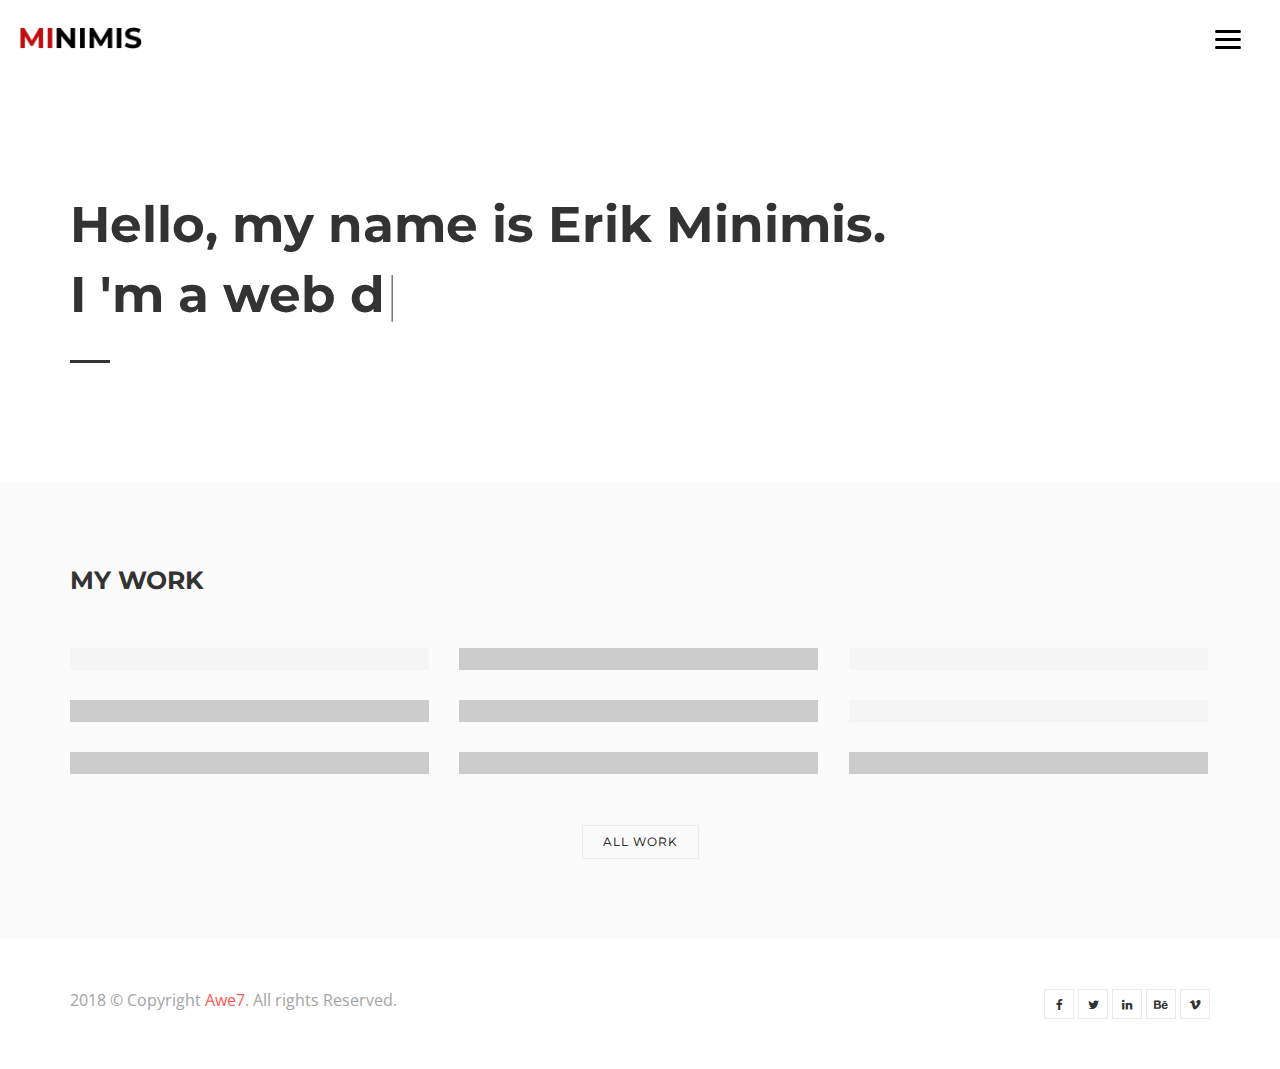
==== index.html @ 895a36d6 "initial commit" ====
<!DOCTYPE html>
<html>
	<head>
		<title>Home</title>
		<meta charset="utf-8">
		<meta name="viewport" content="width=device-width, initial-scale=1.0, maximum-scale=1.0, user-scalable=no">
		<meta name="format-detection" content="telephone=no">
		<meta name="apple-mobile-web-app-capable" content="yes">
		<!-- Fonts-->
		<link rel="stylesheet" type="text/css" href="assets/fonts/fontawesome/font-awesome.min.css">
		<link rel="stylesheet" type="text/css" href="assets/fonts/pe-icon/pe-icon.css">
		<!-- Vendors-->
		<link rel="stylesheet" type="text/css" href="assets/vendors/bootstrap/grid.css">
		<link rel="stylesheet" type="text/css" href="assets/vendors/magnific-popup/magnific-popup.min.css">
		<link rel="stylesheet" type="text/css" href="assets/vendors/swiper/swiper.css">
		<!-- App & fonts-->
		<link rel="stylesheet" type="text/css" href="https://fonts.googleapis.com/css?family=Montserrat:300,400,500,600,700|Open+Sans:400,700">
		<link rel="stylesheet" type="text/css" id="app-stylesheet" href="assets/css/main.css"><!--[if lt IE 9]>
			<script src="https://oss.maxcdn.com/libs/html5shiv/3.7.0/html5shiv.js"></script>
		<![endif]-->
	</head>
	
	<body>
		<div class="page-wrap" id="root">
			
			<!-- header -->
			<header class="header header--fixed">
				<div class="header__inner">
					<div class="header__logo"><a href="index.html"><img src="assets/img/logo.png" alt="" style="width: 122px;"/></a></div>
					<div class="navbar-toggle" id="fs-button">
						<div class="navbar-icon"><span></span></div>
					</div>
				</div>
				
				<!-- fullscreenmenu__module -->
				<div class="fullscreenmenu__module" trigger="#fs-button">
					
					<!-- overlay-menu -->
					<nav class="overlay-menu">
						
						<!--  -->
						<ul class="wil-menu-list">
							<li class="current-menu-item"><a href="index.html">Home</a>
							</li>
							<li><a href="about.html">About</a>
							</li>
							<li><a href="work.html">Work</a>
							</li>
							<li><a href="blog.html">Blog</a>
							</li>
							<li><a href="contact.html">Contact</a>
							</li>
						</ul><!--  -->
						
					</nav><!-- End / overlay-menu -->
					
				</div><!-- End / fullscreenmenu__module -->
				
			</header><!-- End / header -->
			
			<!-- Content-->
			<div class="wil-content">
				
				<!-- Section -->
				<section class="awe-section">
					<div class="container">
						
						<!-- page-title -->
						<div class="page-title">
							<h2 class="page-title__title">Hello, my name is Erik Minimis.<br>I
								
								<!-- typing__module -->
								<div class="typing__module">
									<div class="typed-strings"><span>'m a web designer</span><span> do creative</span><span>'m a frontend developer</span>
									</div><span class="typed"></span>
								</div><!-- End / typing__module -->
								
							</h2>
							<p class="page-title__text"></p>
							<div class="page-title__divider"></div>
						</div><!-- End / page-title -->
						
					</div>
				</section>
				<!-- End / Section -->
				
				
				<!-- Section -->
				<section class="awe-section bg-gray">
					<div class="container">
						<div class="row">
							<div class="col-lg-6 ">
								
								<!-- title -->
								<div class="title">
									<h2 class="title__title">My work</h2>
								</div><!-- End / title -->
								
							</div>
						</div>
						<div class="grid-css grid-css--masonry" data-col-lg="3" data-col-md="2" data-col-sm="2" data-col-xs="1" data-gap="30">
							<div class="grid__inner">
								<div class="grid-sizer"></div>
								<div class="grid-item">
									<div class="grid-item__inner">
										<div class="grid-item__content-wrapper">
											
											<!-- work -->
											<div class="work"><a href="work-detail.html">
													
													<!-- hoverbox ef-slide-bottom -->
													<div class="hoverbox ef-slide-bottom light">
														
														<!-- hb_front -->
														<div class="hb_front"><img src="https://images.pexels.com/photos/807034/pexels-photo-807034.jpeg?w=1260&amp;h=750&amp;auto=compress&amp;cs=tinysrgb" alt=""/>
														</div><!-- End / hb_front -->
														
														
														<!-- hb_back -->
														<div class="hb_back">
															<h2 class="work__title">The Myth of Ugly Design</h2><span class="work__text">View detail</span>
														</div><!-- End / hb_back -->
														
													</div><!-- End / hoverbox ef-slide-bottom -->
													</a>
											</div><!-- End / work -->
											
										</div>
									</div>
								</div>
								<div class="grid-item">
									<div class="grid-item__inner">
										<div class="grid-item__content-wrapper">
											
											<!-- work -->
											<div class="work"><a href="work-detail.html">
													
													<!-- hoverbox ef-move-top -->
													<div class="hoverbox ef-move-top light">
														
														<!-- hb_front -->
														<div class="hb_front"><img src="https://images.pexels.com/photos/609687/pexels-photo-609687.jpeg?w=1260&amp;h=750&amp;auto=compress&amp;cs=tinysrgb" alt=""/>
														</div><!-- End / hb_front -->
														
														
														<!-- hb_back -->
														<div class="hb_back">
															<h2 class="work__title">How to Create and Manage SVG Sprites</h2><span class="work__text">View detail</span>
														</div><!-- End / hb_back -->
														
													</div><!-- End / hoverbox ef-move-top -->
													</a>
											</div><!-- End / work -->
											
										</div>
									</div>
								</div>
								<div class="grid-item">
									<div class="grid-item__inner">
										<div class="grid-item__content-wrapper">
											
											<!-- work -->
											<div class="work"><a href="work-detail.html">
													
													<!-- hoverbox ef-slide-right -->
													<div class="hoverbox ef-slide-right light">
														
														<!-- hb_front -->
														<div class="hb_front"><img src="https://images.pexels.com/photos/754949/pexels-photo-754949.jpeg?w=1260&amp;h=750&amp;auto=compress&amp;cs=tinysrgb" alt=""/>
														</div><!-- End / hb_front -->
														
														
														<!-- hb_back -->
														<div class="hb_back">
															<h2 class="work__title">Using Memes in Your Content</h2><span class="work__text">View detail</span>
														</div><!-- End / hb_back -->
														
													</div><!-- End / hoverbox ef-slide-right -->
													</a>
											</div><!-- End / work -->
											
										</div>
									</div>
								</div>
								<div class="grid-item">
									<div class="grid-item__inner">
										<div class="grid-item__content-wrapper">
											
											<!-- work -->
											<div class="work"><a href="work-detail.html">
													
													<!-- hoverbox ef-zoom-in -->
													<div class="hoverbox ef-zoom-in light">
														
														<!-- hb_front -->
														<div class="hb_front"><img src="https://images.pexels.com/photos/794578/pexels-photo-794578.jpeg?w=1260&amp;h=750&amp;auto=compress&amp;cs=tinysrgb" alt=""/>
														</div><!-- End / hb_front -->
														
														
														<!-- hb_back -->
														<div class="hb_back">
															<h2 class="work__title">Is UX Really That Important?</h2><span class="work__text">View detail</span>
														</div><!-- End / hb_back -->
														
													</div><!-- End / hoverbox ef-zoom-in -->
													</a>
											</div><!-- End / work -->
											
										</div>
									</div>
								</div>
								<div class="grid-item">
									<div class="grid-item__inner">
										<div class="grid-item__content-wrapper">
											
											<!-- work -->
											<div class="work"><a href="work-detail.html">
													
													<!-- hoverbox ef-zoom-in -->
													<div class="hoverbox ef-zoom-in light">
														
														<!-- hb_front -->
														<div class="hb_front"><img src="https://images.pexels.com/photos/580649/pexels-photo-580649.jpeg?w=1260&amp;h=750&amp;auto=compress&amp;cs=tinysrgb" alt=""/>
														</div><!-- End / hb_front -->
														
														
														<!-- hb_back -->
														<div class="hb_back">
															<h2 class="work__title">Best National Locations</h2><span class="work__text">View detail</span>
														</div><!-- End / hb_back -->
														
													</div><!-- End / hoverbox ef-zoom-in -->
													</a>
											</div><!-- End / work -->
											
										</div>
									</div>
								</div>
								<div class="grid-item">
									<div class="grid-item__inner">
										<div class="grid-item__content-wrapper">
											
											<!-- work -->
											<div class="work"><a href="work-detail.html">
													
													<!-- hoverbox ef-slide-right -->
													<div class="hoverbox ef-slide-right light">
														
														<!-- hb_front -->
														<div class="hb_front"><img src="https://images.pexels.com/photos/290386/pexels-photo-290386.jpeg?w=1260&amp;h=750&amp;auto=compress&amp;cs=tinysrgb" alt=""/>
														</div><!-- End / hb_front -->
														
														
														<!-- hb_back -->
														<div class="hb_back">
															<h2 class="work__title">Best National Locations</h2><span class="work__text">View detail</span>
														</div><!-- End / hb_back -->
														
													</div><!-- End / hoverbox ef-slide-right -->
													</a>
											</div><!-- End / work -->
											
										</div>
									</div>
								</div>
								<div class="grid-item">
									<div class="grid-item__inner">
										<div class="grid-item__content-wrapper">
											
											<!-- work -->
											<div class="work"><a href="work-detail.html">
													
													<!-- hoverbox ef-move-right -->
													<div class="hoverbox ef-move-right light">
														
														<!-- hb_front -->
														<div class="hb_front"><img src="https://images.pexels.com/photos/792906/pexels-photo-792906.jpeg?w=1260&amp;h=750&amp;auto=compress&amp;cs=tinysrgb" alt=""/>
														</div><!-- End / hb_front -->
														
														
														<!-- hb_back -->
														<div class="hb_back">
															<h2 class="work__title">Free PSD Files</h2><span class="work__text">View detail</span>
														</div><!-- End / hb_back -->
														
													</div><!-- End / hoverbox ef-move-right -->
													</a>
											</div><!-- End / work -->
											
										</div>
									</div>
								</div>
								<div class="grid-item">
									<div class="grid-item__inner">
										<div class="grid-item__content-wrapper">
											
											<!-- work -->
											<div class="work"><a href="work-detail.html">
													
													<!-- hoverbox ef-move-bottom -->
													<div class="hoverbox ef-move-bottom light">
														
														<!-- hb_front -->
														<div class="hb_front"><img src="https://images.pexels.com/photos/789140/pexels-photo-789140.jpeg?h=350&amp;auto=compress&amp;cs=tinysrgb" alt=""/>
														</div><!-- End / hb_front -->
														
														
														<!-- hb_back -->
														<div class="hb_back">
															<h2 class="work__title">5 Ways to Use 404 Pages</h2><span class="work__text">View detail</span>
														</div><!-- End / hb_back -->
														
													</div><!-- End / hoverbox ef-move-bottom -->
													</a>
											</div><!-- End / work -->
											
										</div>
									</div>
								</div>
								<div class="grid-item">
									<div class="grid-item__inner">
										<div class="grid-item__content-wrapper">
											
											<!-- work -->
											<div class="work"><a href="work-detail.html">
													
													<!-- hoverbox ef-move-bottom -->
													<div class="hoverbox ef-move-bottom light">
														
														<!-- hb_front -->
														<div class="hb_front"><img src="https://images.pexels.com/photos/15382/pexels-photo.jpg?h=350&amp;auto=compress&amp;cs=tinysrgb" alt=""/>
														</div><!-- End / hb_front -->
														
														
														<!-- hb_back -->
														<div class="hb_back">
															<h2 class="work__title">5 Ways to Use 404 Pages</h2><span class="work__text">View detail</span>
														</div><!-- End / hb_back -->
														
													</div><!-- End / hoverbox ef-move-bottom -->
													</a>
											</div><!-- End / work -->
											
										</div>
									</div>
								</div>
							</div>
						</div>
						<div class="awe-text-center mt-50">
							<a class="md-btn md-btn--outline-primary" href="#">all work
							</a>
						</div>
					</div>
				</section>
				<!-- End / Section -->
				
			</div>
			<!-- End / Content-->
			
			<!-- footer -->
			<div class="footer">
				<div class="container">
					<div class="row">
						<div class="col-md-6 col-lg-6 ">
							<p class="footer__coppy">2018 &copy; Copyright <a href="http://awe7.com/">Awe7</a>. All rights Reserved.</p>
						</div>
						<div class="col-md-6 col-lg-6 ">
							<div class="footer__social">
								
								<!-- social-icon -->
								<a class="social-icon" href="#"><i class="social-icon__icon fa fa-facebook"></i>
								</a><!-- End / social-icon -->
								
								
								<!-- social-icon -->
								<a class="social-icon" href="#"><i class="social-icon__icon fa fa-twitter"></i>
								</a><!-- End / social-icon -->
								
								
								<!-- social-icon -->
								<a class="social-icon" href="#"><i class="social-icon__icon fa fa-linkedin"></i>
								</a><!-- End / social-icon -->
								
								
								<!-- social-icon -->
								<a class="social-icon" href="#"><i class="social-icon__icon fa fa-behance"></i>
								</a><!-- End / social-icon -->
								
								
								<!-- social-icon -->
								<a class="social-icon" href="#"><i class="social-icon__icon fa fa-vimeo"></i>
								</a><!-- End / social-icon -->
								
							</div>
						</div>
					</div>
				</div>
			</div><!-- End / footer -->
			
		</div>
		<!-- Vendors-->
		<script type="text/javascript" src="assets/vendors/jquery/jquery.min.js"></script>
		<script type="text/javascript" src="assets/vendors/imagesloaded/imagesloaded.pkgd.js"></script>
		<script type="text/javascript" src="assets/vendors/isotope-layout/isotope.pkgd.js"></script>
		<script type="text/javascript" src="assets/vendors/jquery-one-page/jquery.nav.min.js"></script>
		<script type="text/javascript" src="assets/vendors/jquery.easing/jquery.easing.min.js"></script>
		<script type="text/javascript" src="assets/vendors/jquery.matchHeight/jquery.matchHeight.min.js"></script>
		<script type="text/javascript" src="assets/vendors/magnific-popup/jquery.magnific-popup.min.js"></script>
		<script type="text/javascript" src="assets/vendors/masonry-layout/masonry.pkgd.js"></script>
		<script type="text/javascript" src="assets/vendors/jquery.waypoints/jquery.waypoints.min.js"></script>
		<script type="text/javascript" src="assets/vendors/swiper/swiper.jquery.js"></script>
		<script type="text/javascript" src="assets/vendors/menu/menu.js"></script>
		<script type="text/javascript" src="assets/vendors/typed/typed.min.js"></script>
		<!-- App-->
		<script type="text/javascript" src="assets/js/main.js"></script>
	</body>
</html>
---- assets/fonts/pe-icon/pe-icon.css ----
@font-face {
	font-family: 'Pe-icon-7-stroke';
	src:url('fonts/Pe-icon-7-stroke.eot?d7yf1v');
	src:url('fonts/Pe-icon-7-stroke.eot?#iefixd7yf1v') format('embedded-opentype'),
		url('fonts/Pe-icon-7-stroke.woff?d7yf1v') format('woff'),
		url('fonts/Pe-icon-7-stroke.ttf?d7yf1v') format('truetype'),
		url('fonts/Pe-icon-7-stroke.svg?d7yf1v#Pe-icon-7-stroke') format('svg');
	font-weight: normal;
	font-style: normal;
}

[class^="pe-7s-"], [class*=" pe-7s-"] {
	font-family: 'Pe-icon-7-stroke';
	speak: none;
	font-style: normal;
	font-weight: normal;
	font-variant: normal;
	text-transform: none;
	line-height: 1;

	/* Better Font Rendering =========== */
	-webkit-font-smoothing: antialiased;
	-moz-osx-font-smoothing: grayscale;
}

.pe-7s-album:before {
	content: "\e6aa";
}
.pe-7s-arc:before {
	content: "\e6ab";
}
.pe-7s-back-2:before {
	content: "\e6ac";
}
.pe-7s-bandaid:before {
	content: "\e6ad";
}
.pe-7s-car:before {
	content: "\e6ae";
}
.pe-7s-diamond:before {
	content: "\e6af";
}
.pe-7s-door-lock:before {
	content: "\e6b0";
}
.pe-7s-eyedropper:before {
	content: "\e6b1";
}
.pe-7s-female:before {
	content: "\e6b2";
}
.pe-7s-gym:before {
	content: "\e6b3";
}
.pe-7s-hammer:before {
	content: "\e6b4";
}
.pe-7s-headphones:before {
	content: "\e6b5";
}
.pe-7s-helm:before {
	content: "\e6b6";
}
.pe-7s-hourglass:before {
	content: "\e6b7";
}
.pe-7s-leaf:before {
	content: "\e6b8";
}
.pe-7s-magic-wand:before {
	content: "\e6b9";
}
.pe-7s-male:before {
	content: "\e6ba";
}
.pe-7s-map-2:before {
	content: "\e6bb";
}
.pe-7s-next-2:before {
	content: "\e6bc";
}
.pe-7s-paint-bucket:before {
	content: "\e6bd";
}
.pe-7s-pendrive:before {
	content: "\e6be";
}
.pe-7s-photo:before {
	content: "\e6bf";
}
.pe-7s-piggy:before {
	content: "\e6c0";
}
.pe-7s-plugin:before {
	content: "\e6c1";
}
.pe-7s-refresh-2:before {
	content: "\e6c2";
}
.pe-7s-rocket:before {
	content: "\e6c3";
}
.pe-7s-settings:before {
	content: "\e6c4";
}
.pe-7s-shield:before {
	content: "\e6c5";
}
.pe-7s-smile:before {
	content: "\e6c6";
}
.pe-7s-usb:before {
	content: "\e6c7";
}
.pe-7s-vector:before {
	content: "\e6c8";
}
.pe-7s-wine:before {
	content: "\e6c9";
}
.pe-7s-cloud-upload:before {
	content: "\e68a";
}
.pe-7s-cash:before {
	content: "\e68c";
}
.pe-7s-close:before {
	content: "\e680";
}
.pe-7s-bluetooth:before {
	content: "\e68d";
}
.pe-7s-cloud-download:before {
	content: "\e68b";
}
.pe-7s-way:before {
	content: "\e68e";
}
.pe-7s-close-circle:before {
	content: "\e681";
}
.pe-7s-id:before {
	content: "\e68f";
}
.pe-7s-angle-up:before {
	content: "\e682";
}
.pe-7s-wristwatch:before {
	content: "\e690";
}
.pe-7s-angle-up-circle:before {
	content: "\e683";
}
.pe-7s-world:before {
	content: "\e691";
}
.pe-7s-angle-right:before {
	content: "\e684";
}
.pe-7s-volume:before {
	content: "\e692";
}
.pe-7s-angle-right-circle:before {
	content: "\e685";
}
.pe-7s-users:before {
	content: "\e693";
}
.pe-7s-angle-left:before {
	content: "\e686";
}
.pe-7s-user-female:before {
	content: "\e694";
}
.pe-7s-angle-left-circle:before {
	content: "\e687";
}
.pe-7s-up-arrow:before {
	content: "\e695";
}
.pe-7s-angle-down:before {
	content: "\e688";
}
.pe-7s-switch:before {
	content: "\e696";
}
.pe-7s-angle-down-circle:before {
	content: "\e689";
}
.pe-7s-scissors:before {
	content: "\e697";
}
.pe-7s-wallet:before {
	content: "\e600";
}
.pe-7s-safe:before {
	content: "\e698";
}
.pe-7s-volume2:before {
	content: "\e601";
}
.pe-7s-volume1:before {
	content: "\e602";
}
.pe-7s-voicemail:before {
	content: "\e603";
}
.pe-7s-video:before {
	content: "\e604";
}
.pe-7s-user:before {
	content: "\e605";
}
.pe-7s-upload:before {
	content: "\e606";
}
.pe-7s-unlock:before {
	content: "\e607";
}
.pe-7s-umbrella:before {
	content: "\e608";
}
.pe-7s-trash:before {
	content: "\e609";
}
.pe-7s-tools:before {
	content: "\e60a";
}
.pe-7s-timer:before {
	content: "\e60b";
}
.pe-7s-ticket:before {
	content: "\e60c";
}
.pe-7s-target:before {
	content: "\e60d";
}
.pe-7s-sun:before {
	content: "\e60e";
}
.pe-7s-study:before {
	content: "\e60f";
}
.pe-7s-stopwatch:before {
	content: "\e610";
}
.pe-7s-star:before {
	content: "\e611";
}
.pe-7s-speaker:before {
	content: "\e612";
}
.pe-7s-signal:before {
	content: "\e613";
}
.pe-7s-shuffle:before {
	content: "\e614";
}
.pe-7s-shopbag:before {
	content: "\e615";
}
.pe-7s-share:before {
	content: "\e616";
}
.pe-7s-server:before {
	content: "\e617";
}
.pe-7s-search:before {
	content: "\e618";
}
.pe-7s-film:before {
	content: "\e6a5";
}
.pe-7s-science:before {
	content: "\e619";
}
.pe-7s-disk:before {
	content: "\e6a6";
}
.pe-7s-ribbon:before {
	content: "\e61a";
}
.pe-7s-repeat:before {
	content: "\e61b";
}
.pe-7s-refresh:before {
	content: "\e61c";
}
.pe-7s-add-user:before {
	content: "\e6a9";
}
.pe-7s-refresh-cloud:before {
	content: "\e61d";
}
.pe-7s-paperclip:before {
	content: "\e69c";
}
.pe-7s-radio:before {
	content: "\e61e";
}
.pe-7s-note2:before {
	content: "\e69d";
}
.pe-7s-print:before {
	content: "\e61f";
}
.pe-7s-network:before {
	content: "\e69e";
}
.pe-7s-prev:before {
	content: "\e620";
}
.pe-7s-mute:before {
	content: "\e69f";
}
.pe-7s-power:before {
	content: "\e621";
}
.pe-7s-medal:before {
	content: "\e6a0";
}
.pe-7s-portfolio:before {
	content: "\e622";
}
.pe-7s-like2:before {
	content: "\e6a1";
}
.pe-7s-plus:before {
	content: "\e623";
}
.pe-7s-left-arrow:before {
	content: "\e6a2";
}
.pe-7s-play:before {
	content: "\e624";
}
.pe-7s-key:before {
	content: "\e6a3";
}
.pe-7s-plane:before {
	content: "\e625";
}
.pe-7s-joy:before {
	content: "\e6a4";
}
.pe-7s-photo-gallery:before {
	content: "\e626";
}
.pe-7s-pin:before {
	content: "\e69b";
}
.pe-7s-phone:before {
	content: "\e627";
}
.pe-7s-plug:before {
	content: "\e69a";
}
.pe-7s-pen:before {
	content: "\e628";
}
.pe-7s-right-arrow:before {
	content: "\e699";
}
.pe-7s-paper-plane:before {
	content: "\e629";
}
.pe-7s-delete-user:before {
	content: "\e6a7";
}
.pe-7s-paint:before {
	content: "\e62a";
}
.pe-7s-bottom-arrow:before {
	content: "\e6a8";
}
.pe-7s-notebook:before {
	content: "\e62b";
}
.pe-7s-note:before {
	content: "\e62c";
}
.pe-7s-next:before {
	content: "\e62d";
}
.pe-7s-news-paper:before {
	content: "\e62e";
}
.pe-7s-musiclist:before {
	content: "\e62f";
}
.pe-7s-music:before {
	content: "\e630";
}
.pe-7s-mouse:before {
	content: "\e631";
}
.pe-7s-more:before {
	content: "\e632";
}
.pe-7s-moon:before {
	content: "\e633";
}
.pe-7s-monitor:before {
	content: "\e634";
}
.pe-7s-micro:before {
	content: "\e635";
}
.pe-7s-menu:before {
	content: "\e636";
}
.pe-7s-map:before {
	content: "\e637";
}
.pe-7s-map-marker:before {
	content: "\e638";
}
.pe-7s-mail:before {
	content: "\e639";
}
.pe-7s-mail-open:before {
	content: "\e63a";
}
.pe-7s-mail-open-file:before {
	content: "\e63b";
}
.pe-7s-magnet:before {
	content: "\e63c";
}
.pe-7s-loop:before {
	content: "\e63d";
}
.pe-7s-look:before {
	content: "\e63e";
}
.pe-7s-lock:before {
	content: "\e63f";
}
.pe-7s-lintern:before {
	content: "\e640";
}
.pe-7s-link:before {
	content: "\e641";
}
.pe-7s-like:before {
	content: "\e642";
}
.pe-7s-light:before {
	content: "\e643";
}
.pe-7s-less:before {
	content: "\e644";
}
.pe-7s-keypad:before {
	content: "\e645";
}
.pe-7s-junk:before {
	content: "\e646";
}
.pe-7s-info:before {
	content: "\e647";
}
.pe-7s-home:before {
	content: "\e648";
}
.pe-7s-help2:before {
	content: "\e649";
}
.pe-7s-help1:before {
	content: "\e64a";
}
.pe-7s-graph3:before {
	content: "\e64b";
}
.pe-7s-graph2:before {
	content: "\e64c";
}
.pe-7s-graph1:before {
	content: "\e64d";
}
.pe-7s-graph:before {
	content: "\e64e";
}
.pe-7s-global:before {
	content: "\e64f";
}
.pe-7s-gleam:before {
	content: "\e650";
}
.pe-7s-glasses:before {
	content: "\e651";
}
.pe-7s-gift:before {
	content: "\e652";
}
.pe-7s-folder:before {
	content: "\e653";
}
.pe-7s-flag:before {
	content: "\e654";
}
.pe-7s-filter:before {
	content: "\e655";
}
.pe-7s-file:before {
	content: "\e656";
}
.pe-7s-expand1:before {
	content: "\e657";
}
.pe-7s-exapnd2:before {
	content: "\e658";
}
.pe-7s-edit:before {
	content: "\e659";
}
.pe-7s-drop:before {
	content: "\e65a";
}
.pe-7s-drawer:before {
	content: "\e65b";
}
.pe-7s-download:before {
	content: "\e65c";
}
.pe-7s-display2:before {
	content: "\e65d";
}
.pe-7s-display1:before {
	content: "\e65e";
}
.pe-7s-diskette:before {
	content: "\e65f";
}
.pe-7s-date:before {
	content: "\e660";
}
.pe-7s-cup:before {
	content: "\e661";
}
.pe-7s-culture:before {
	content: "\e662";
}
.pe-7s-crop:before {
	content: "\e663";
}
.pe-7s-credit:before {
	content: "\e664";
}
.pe-7s-copy-file:before {
	content: "\e665";
}
.pe-7s-config:before {
	content: "\e666";
}
.pe-7s-compass:before {
	content: "\e667";
}
.pe-7s-comment:before {
	content: "\e668";
}
.pe-7s-coffee:before {
	content: "\e669";
}
.pe-7s-cloud:before {
	content: "\e66a";
}
.pe-7s-clock:before {
	content: "\e66b";
}
.pe-7s-check:before {
	content: "\e66c";
}
.pe-7s-chat:before {
	content: "\e66d";
}
.pe-7s-cart:before {
	content: "\e66e";
}
.pe-7s-camera:before {
	content: "\e66f";
}
.pe-7s-call:before {
	content: "\e670";
}
.pe-7s-calculator:before {
	content: "\e671";
}
.pe-7s-browser:before {
	content: "\e672";
}
.pe-7s-box2:before {
	content: "\e673";
}
.pe-7s-box1:before {
	content: "\e674";
}
.pe-7s-bookmarks:before {
	content: "\e675";
}
.pe-7s-bicycle:before {
	content: "\e676";
}
.pe-7s-bell:before {
	content: "\e677";
}
.pe-7s-battery:before {
	content: "\e678";
}
.pe-7s-ball:before {
	content: "\e679";
}
.pe-7s-back:before {
	content: "\e67a";
}
.pe-7s-attention:before {
	content: "\e67b";
}
.pe-7s-anchor:before {
	content: "\e67c";
}
.pe-7s-albums:before {
	content: "\e67d";
}
.pe-7s-alarm:before {
	content: "\e67e";
}
.pe-7s-airplay:before {
	content: "\e67f";
}
---- assets/vendors/bootstrap/grid.css ----
/*!
 * Bootstrap v3.3.7 (http://getbootstrap.com)
 * Copyright 2011-2016 Twitter, Inc.
 * Licensed under MIT (https://github.com/twbs/bootstrap/blob/master/LICENSE)
 */
html{font-family:sans-serif;-ms-text-size-adjust:100%;-webkit-text-size-adjust:100%}body{margin:0}article,aside,details,figcaption,figure,footer,header,hgroup,main,menu,nav,section,summary{display:block}audio,canvas,progress,video{display:inline-block;vertical-align:baseline}audio:not([controls]){display:none;height:0}[hidden],template{display:none}a{background-color:transparent}a:active,a:hover{outline:0}abbr[title]{border-bottom:1px dotted}b,strong{font-weight:bold}dfn{font-style:italic}h1{font-size:2em;margin:0.67em 0}mark{background:#ff0;color:#000}small{font-size:80%}sub,sup{font-size:75%;line-height:0;position:relative;vertical-align:baseline}sup{top:-0.5em}sub{bottom:-0.25em}img{border:0}svg:not(:root){overflow:hidden}figure{margin:1em 40px}hr{-webkit-box-sizing:content-box;-moz-box-sizing:content-box;box-sizing:content-box;height:0}pre{overflow:auto}code,kbd,pre,samp{font-family:monospace, monospace;font-size:1em}button,input,optgroup,select,textarea{color:inherit;font:inherit;margin:0}button{overflow:visible}button,select{text-transform:none}button,html input[type="button"],input[type="reset"],input[type="submit"]{-webkit-appearance:button;cursor:pointer}button[disabled],html input[disabled]{cursor:default}button::-moz-focus-inner,input::-moz-focus-inner{border:0;padding:0}input{line-height:normal}input[type="checkbox"],input[type="radio"]{-webkit-box-sizing:border-box;-moz-box-sizing:border-box;box-sizing:border-box;padding:0}input[type="number"]::-webkit-inner-spin-button,input[type="number"]::-webkit-outer-spin-button{height:auto}input[type="search"]{-webkit-appearance:textfield;-webkit-box-sizing:content-box;-moz-box-sizing:content-box;box-sizing:content-box}input[type="search"]::-webkit-search-cancel-button,input[type="search"]::-webkit-search-decoration{-webkit-appearance:none}fieldset{border:1px solid #c0c0c0;margin:0 2px;padding:0.35em 0.625em 0.75em}legend{border:0;padding:0}textarea{overflow:auto}optgroup{font-weight:bold}table{border-collapse:collapse;border-spacing:0}td,th{padding:0}*{-webkit-box-sizing:border-box;-moz-box-sizing:border-box;box-sizing:border-box}*:before,*:after{-webkit-box-sizing:border-box;-moz-box-sizing:border-box;box-sizing:border-box}html{font-size:10px;-webkit-tap-highlight-color:rgba(0,0,0,0)}body{font-family:"Helvetica Neue",Helvetica,Arial,sans-serif;font-size:14px;line-height:1.42857143;color:#333;background-color:#fff}input,button,select,textarea{font-family:inherit;font-size:inherit;line-height:inherit}a{color:#337ab7;text-decoration:none}a:hover,a:focus{color:#23527c;text-decoration:underline}a:focus{outline:5px auto -webkit-focus-ring-color;outline-offset:-2px}figure{margin:0}img{vertical-align:middle}.img-responsive{display:block;max-width:100%;height:auto}.img-rounded{border-radius:6px}.img-thumbnail{padding:4px;line-height:1.42857143;background-color:#fff;border:1px solid #ddd;border-radius:4px;-webkit-transition:all .2s ease-in-out;-o-transition:all .2s ease-in-out;transition:all .2s ease-in-out;display:inline-block;max-width:100%;height:auto}.img-circle{border-radius:50%}hr{margin-top:20px;margin-bottom:20px;border:0;border-top:1px solid #eee}.sr-only{position:absolute;width:1px;height:1px;margin:-1px;padding:0;overflow:hidden;clip:rect(0, 0, 0, 0);border:0}.sr-only-focusable:active,.sr-only-focusable:focus{position:static;width:auto;height:auto;margin:0;overflow:visible;clip:auto}[role="button"]{cursor:pointer}.container{margin-right:auto;margin-left:auto;padding-left:15px;padding-right:15px}@media (min-width:768px){.container{width:750px}}@media (min-width:992px){.container{width:970px}}@media (min-width:1200px){.container{width:1170px}}.container-fluid{margin-right:auto;margin-left:auto;padding-left:15px;padding-right:15px}.row{margin-left:-15px;margin-right:-15px}.col-xs-1, .col-sm-1, .col-md-1, .col-lg-1, .col-xs-2, .col-sm-2, .col-md-2, .col-lg-2, .col-xs-3, .col-sm-3, .col-md-3, .col-lg-3, .col-xs-4, .col-sm-4, .col-md-4, .col-lg-4, .col-xs-5, .col-sm-5, .col-md-5, .col-lg-5, .col-xs-6, .col-sm-6, .col-md-6, .col-lg-6, .col-xs-7, .col-sm-7, .col-md-7, .col-lg-7, .col-xs-8, .col-sm-8, .col-md-8, .col-lg-8, .col-xs-9, .col-sm-9, .col-md-9, .col-lg-9, .col-xs-10, .col-sm-10, .col-md-10, .col-lg-10, .col-xs-11, .col-sm-11, .col-md-11, .col-lg-11, .col-xs-12, .col-sm-12, .col-md-12, .col-lg-12{position:relative;min-height:1px;padding-left:15px;padding-right:15px}.col-xs-1, .col-xs-2, .col-xs-3, .col-xs-4, .col-xs-5, .col-xs-6, .col-xs-7, .col-xs-8, .col-xs-9, .col-xs-10, .col-xs-11, .col-xs-12{float:left}.col-xs-12{width:100%}.col-xs-11{width:91.66666667%}.col-xs-10{width:83.33333333%}.col-xs-9{width:75%}.col-xs-8{width:66.66666667%}.col-xs-7{width:58.33333333%}.col-xs-6{width:50%}.col-xs-5{width:41.66666667%}.col-xs-4{width:33.33333333%}.col-xs-3{width:25%}.col-xs-2{width:16.66666667%}.col-xs-1{width:8.33333333%}.col-xs-pull-12{right:100%}.col-xs-pull-11{right:91.66666667%}.col-xs-pull-10{right:83.33333333%}.col-xs-pull-9{right:75%}.col-xs-pull-8{right:66.66666667%}.col-xs-pull-7{right:58.33333333%}.col-xs-pull-6{right:50%}.col-xs-pull-5{right:41.66666667%}.col-xs-pull-4{right:33.33333333%}.col-xs-pull-3{right:25%}.col-xs-pull-2{right:16.66666667%}.col-xs-pull-1{right:8.33333333%}.col-xs-pull-0{right:auto}.col-xs-push-12{left:100%}.col-xs-push-11{left:91.66666667%}.col-xs-push-10{left:83.33333333%}.col-xs-push-9{left:75%}.col-xs-push-8{left:66.66666667%}.col-xs-push-7{left:58.33333333%}.col-xs-push-6{left:50%}.col-xs-push-5{left:41.66666667%}.col-xs-push-4{left:33.33333333%}.col-xs-push-3{left:25%}.col-xs-push-2{left:16.66666667%}.col-xs-push-1{left:8.33333333%}.col-xs-push-0{left:auto}.col-xs-offset-12{margin-left:100%}.col-xs-offset-11{margin-left:91.66666667%}.col-xs-offset-10{margin-left:83.33333333%}.col-xs-offset-9{margin-left:75%}.col-xs-offset-8{margin-left:66.66666667%}.col-xs-offset-7{margin-left:58.33333333%}.col-xs-offset-6{margin-left:50%}.col-xs-offset-5{margin-left:41.66666667%}.col-xs-offset-4{margin-left:33.33333333%}.col-xs-offset-3{margin-left:25%}.col-xs-offset-2{margin-left:16.66666667%}.col-xs-offset-1{margin-left:8.33333333%}.col-xs-offset-0{margin-left:0}@media (min-width:768px){.col-sm-1, .col-sm-2, .col-sm-3, .col-sm-4, .col-sm-5, .col-sm-6, .col-sm-7, .col-sm-8, .col-sm-9, .col-sm-10, .col-sm-11, .col-sm-12{float:left}.col-sm-12{width:100%}.col-sm-11{width:91.66666667%}.col-sm-10{width:83.33333333%}.col-sm-9{width:75%}.col-sm-8{width:66.66666667%}.col-sm-7{width:58.33333333%}.col-sm-6{width:50%}.col-sm-5{width:41.66666667%}.col-sm-4{width:33.33333333%}.col-sm-3{width:25%}.col-sm-2{width:16.66666667%}.col-sm-1{width:8.33333333%}.col-sm-pull-12{right:100%}.col-sm-pull-11{right:91.66666667%}.col-sm-pull-10{right:83.33333333%}.col-sm-pull-9{right:75%}.col-sm-pull-8{right:66.66666667%}.col-sm-pull-7{right:58.33333333%}.col-sm-pull-6{right:50%}.col-sm-pull-5{right:41.66666667%}.col-sm-pull-4{right:33.33333333%}.col-sm-pull-3{right:25%}.col-sm-pull-2{right:16.66666667%}.col-sm-pull-1{right:8.33333333%}.col-sm-pull-0{right:auto}.col-sm-push-12{left:100%}.col-sm-push-11{left:91.66666667%}.col-sm-push-10{left:83.33333333%}.col-sm-push-9{left:75%}.col-sm-push-8{left:66.66666667%}.col-sm-push-7{left:58.33333333%}.col-sm-push-6{left:50%}.col-sm-push-5{left:41.66666667%}.col-sm-push-4{left:33.33333333%}.col-sm-push-3{left:25%}.col-sm-push-2{left:16.66666667%}.col-sm-push-1{left:8.33333333%}.col-sm-push-0{left:auto}.col-sm-offset-12{margin-left:100%}.col-sm-offset-11{margin-left:91.66666667%}.col-sm-offset-10{margin-left:83.33333333%}.col-sm-offset-9{margin-left:75%}.col-sm-offset-8{margin-left:66.66666667%}.col-sm-offset-7{margin-left:58.33333333%}.col-sm-offset-6{margin-left:50%}.col-sm-offset-5{margin-left:41.66666667%}.col-sm-offset-4{margin-left:33.33333333%}.col-sm-offset-3{margin-left:25%}.col-sm-offset-2{margin-left:16.66666667%}.col-sm-offset-1{margin-left:8.33333333%}.col-sm-offset-0{margin-left:0}}@media (min-width:992px){.col-md-1, .col-md-2, .col-md-3, .col-md-4, .col-md-5, .col-md-6, .col-md-7, .col-md-8, .col-md-9, .col-md-10, .col-md-11, .col-md-12{float:left}.col-md-12{width:100%}.col-md-11{width:91.66666667%}.col-md-10{width:83.33333333%}.col-md-9{width:75%}.col-md-8{width:66.66666667%}.col-md-7{width:58.33333333%}.col-md-6{width:50%}.col-md-5{width:41.66666667%}.col-md-4{width:33.33333333%}.col-md-3{width:25%}.col-md-2{width:16.66666667%}.col-md-1{width:8.33333333%}.col-md-pull-12{right:100%}.col-md-pull-11{right:91.66666667%}.col-md-pull-10{right:83.33333333%}.col-md-pull-9{right:75%}.col-md-pull-8{right:66.66666667%}.col-md-pull-7{right:58.33333333%}.col-md-pull-6{right:50%}.col-md-pull-5{right:41.66666667%}.col-md-pull-4{right:33.33333333%}.col-md-pull-3{right:25%}.col-md-pull-2{right:16.66666667%}.col-md-pull-1{right:8.33333333%}.col-md-pull-0{right:auto}.col-md-push-12{left:100%}.col-md-push-11{left:91.66666667%}.col-md-push-10{left:83.33333333%}.col-md-push-9{left:75%}.col-md-push-8{left:66.66666667%}.col-md-push-7{left:58.33333333%}.col-md-push-6{left:50%}.col-md-push-5{left:41.66666667%}.col-md-push-4{left:33.33333333%}.col-md-push-3{left:25%}.col-md-push-2{left:16.66666667%}.col-md-push-1{left:8.33333333%}.col-md-push-0{left:auto}.col-md-offset-12{margin-left:100%}.col-md-offset-11{margin-left:91.66666667%}.col-md-offset-10{margin-left:83.33333333%}.col-md-offset-9{margin-left:75%}.col-md-offset-8{margin-left:66.66666667%}.col-md-offset-7{margin-left:58.33333333%}.col-md-offset-6{margin-left:50%}.col-md-offset-5{margin-left:41.66666667%}.col-md-offset-4{margin-left:33.33333333%}.col-md-offset-3{margin-left:25%}.col-md-offset-2{margin-left:16.66666667%}.col-md-offset-1{margin-left:8.33333333%}.col-md-offset-0{margin-left:0}}@media (min-width:1200px){.col-lg-1, .col-lg-2, .col-lg-3, .col-lg-4, .col-lg-5, .col-lg-6, .col-lg-7, .col-lg-8, .col-lg-9, .col-lg-10, .col-lg-11, .col-lg-12{float:left}.col-lg-12{width:100%}.col-lg-11{width:91.66666667%}.col-lg-10{width:83.33333333%}.col-lg-9{width:75%}.col-lg-8{width:66.66666667%}.col-lg-7{width:58.33333333%}.col-lg-6{width:50%}.col-lg-5{width:41.66666667%}.col-lg-4{width:33.33333333%}.col-lg-3{width:25%}.col-lg-2{width:16.66666667%}.col-lg-1{width:8.33333333%}.col-lg-pull-12{right:100%}.col-lg-pull-11{right:91.66666667%}.col-lg-pull-10{right:83.33333333%}.col-lg-pull-9{right:75%}.col-lg-pull-8{right:66.66666667%}.col-lg-pull-7{right:58.33333333%}.col-lg-pull-6{right:50%}.col-lg-pull-5{right:41.66666667%}.col-lg-pull-4{right:33.33333333%}.col-lg-pull-3{right:25%}.col-lg-pull-2{right:16.66666667%}.col-lg-pull-1{right:8.33333333%}.col-lg-pull-0{right:auto}.col-lg-push-12{left:100%}.col-lg-push-11{left:91.66666667%}.col-lg-push-10{left:83.33333333%}.col-lg-push-9{left:75%}.col-lg-push-8{left:66.66666667%}.col-lg-push-7{left:58.33333333%}.col-lg-push-6{left:50%}.col-lg-push-5{left:41.66666667%}.col-lg-push-4{left:33.33333333%}.col-lg-push-3{left:25%}.col-lg-push-2{left:16.66666667%}.col-lg-push-1{left:8.33333333%}.col-lg-push-0{left:auto}.col-lg-offset-12{margin-left:100%}.col-lg-offset-11{margin-left:91.66666667%}.col-lg-offset-10{margin-left:83.33333333%}.col-lg-offset-9{margin-left:75%}.col-lg-offset-8{margin-left:66.66666667%}.col-lg-offset-7{margin-left:58.33333333%}.col-lg-offset-6{margin-left:50%}.col-lg-offset-5{margin-left:41.66666667%}.col-lg-offset-4{margin-left:33.33333333%}.col-lg-offset-3{margin-left:25%}.col-lg-offset-2{margin-left:16.66666667%}.col-lg-offset-1{margin-left:8.33333333%}.col-lg-offset-0{margin-left:0}}.clearfix:before,.clearfix:after,.container:before,.container:after,.container-fluid:before,.container-fluid:after,.row:before,.row:after{content:" ";display:table}.clearfix:after,.container:after,.container-fluid:after,.row:after{clear:both}.center-block{display:block;margin-left:auto;margin-right:auto}.pull-right{float:right !important}.pull-left{float:left !important}.hide{display:none !important}.show{display:block !important}.invisible{visibility:hidden}.text-hide{font:0/0 a;color:transparent;text-shadow:none;background-color:transparent;border:0}.hidden{display:none !important}.affix{position:fixed}
---- assets/css/main.css ----
/*--------------------------------------------------------------------------------

	# Minimis Template 1.0 - Mar 1, 2018
	# ------------------------------------------------------------------------
	# Designed & coded by Awe7
	# Websites:  http://www.awe7.com -  Email: info@awe7.com

----------------------------------------------------------------------------------

	1. base
	2. button
	3. form-item
	4. button
	5. about
	6. contact
	7. form_item
	8. fullscreenmenu
	9. grid-css
	10. hoverbox
	11. page_title
	12. post_detail
	13. post
	14. progress
	15. socialicon
	16. title
	17. typing
	18. work_detail
	19. work
	20. footer
	21. header-01
	22. Layout
	23. Grid Boostrap 
	24. Font size
	25. Margin Padding
	26. Swiper
	27. Swiper

--------------------------------------------------------------------------------*/

/* 1. base
--------------------------------------------------------------------------------*/

a[disabled], input[disabled], button[disabled], textarea[disabled] {
    cursor: not-allowed !important;
    opacity: .5 !important;
}

a:focus, input:focus, button:focus, textarea:focus {
    outline: none;
}

p {
    margin-top: 0;
    margin-bottom: 10px;
}

img {
    max-width: 100%;
    height: auto;
    border: 0;
}

.page-wrap {
    overflow: hidden;
}

.awe-section {
    position: relative;
    background-repeat: no-repeat;
    background-size: cover;
    background-position: center center;
    z-index: 9;
    padding-top: 50px;
    padding-bottom: 50px;
}

@media (min-width: 320px) {
    .awe-section {
        padding-top: calc(6.81818vw + 28.18182px);
        padding-bottom: calc(6.81818vw + 28.18182px);
    }
}

@media (min-width: 1200px) {
    .awe-section {
        padding-top: 110px;
        padding-bottom: 110px;
    }
}

.awe-text-left, .text-left {
    text-align: left !important;
}

.awe-text-center, .text-center {
    text-align: center !important;
}

.awe-text-right, .text-right {
    text-align: right !important;
}

.awe-text-underline {
    text-decoration: underline !important;
}

.awe-round {
    border-radius: 5px !important;
}

.awe-pill {
    border-radius: 50% !important;
}

.awe-tb {
    display: table;
    width: 100%;
    height: 100%;
}

.awe-tb__cell {
    display: table-cell;
    vertical-align: middle;
}

.awe-overlay, [data-gradient-bg] > canvas {
    position: absolute;
    width: 100%;
    height: 100%;
    top: 0;
    left: 0;
    z-index: -1;
}

.awe-overlay {
    background-color: rgba(0, 0, 0, .4);
}

.bg-fixed {
    background-attachment: fixed;
}

.awe-bg-cover {
    background-repeat: no-repeat;
    background-size: cover;
    background-position: center center;
}

.full {
    width: 100%;
    height: 100vh;
}

.embed-responsive {
    position: relative;
    display: block;
    height: 0;
    padding: 0;
    overflow: hidden;
}

.embed-responsive.embed-responsive-4by3 {
    padding-bottom: 75%;
}

.embed-responsive.embed-responsive-16by9 {
    padding-bottom: 56.25%;
}

.embed-responsive .embed-responsive-item, .embed-responsive iframe,
.embed-responsive embed, .embed-responsive object {
    position: absolute;
    top: 0;
    bottom: 0;
    left: 0;
    width: 100%;
    height: 100%;
    border: 0;
}

/* table Responsive */

.table-responsive-01 {
    width: 100%;
    overflow-y: hidden;
    overflow-x: auto;
}

.table-responsive-01 table > thead > tr > th,
.table-responsive-01 table > thead > tr > td,
.table-responsive-01 table > tbody > tr > th,
.table-responsive-01 table > tbody > tr > td,
.table-responsive-01 table > tfoot > tr > th,
.table-responsive-01 table > tfoot > tr > td {
    white-space: nowrap;
}

@media (max-width: 991px) {
    .table-responsive-02 table, .table-responsive-02 thead,
    .table-responsive-02 tbody, .table-responsive-02 th, .table-responsive-02 td,
    .table-responsive-02 tr {
        display: block;
    }

    .table-responsive-02 thead {
        border-top: 1px solid #e8e8e8 !important;
        border-bottom: none !important;
    }

    .table-responsive-02 thead tr {
        position: absolute;
        top: -9999px;
        left: -9999px;
    }

    .table-responsive-02 tr {
        padding: 15px 0;
        border-left: 1px solid #e8e8e8;
        border-right: 1px solid #e8e8e8;
    }

    .table-responsive-02 td {
        position: relative;
        padding: 15px 10px 15px 30% !important;
    }

    .table-responsive-02 td:before {
        content: attr(data-th);
        position: absolute;
        top: 15px;
        left: 20px;
        width: 25%;
        padding-right: 10px;
    }
}

a {
    color: #ff594f;
}

a:hover {
    text-decoration: line-through;
    color: #ff594f;
}

a:focus {
    text-decoration: none;
}

::-moz-selection {
    color: #fff;
    background-color: #333;
}

::selection {
    color: #fff;
    background-color: #333;
}

.awe-section {
    padding-top: 40px;
    padding-bottom: 40px;
}

@media (min-width: 320px) {
    .awe-section {
        padding-top: calc(4.54545vw + 25.45455px);
        padding-bottom: calc(4.54545vw + 25.45455px);
    }
}

@media (min-width: 1200px) {
    .awe-section {
        padding-top: 80px;
        padding-bottom: 80px;
    }
}

hr {
    margin-top: 10px;
    margin-bottom: 10px;
    border-color: #ebebeb;
}

.page-wrap {
    position: relative;
}

/* 2. button
--------------------------------------------------------------------------------*/

.md-btn {
    display: inline-block;
    border: 1px solid #ebebeb;
    box-shadow: none;
    outline: none;
    margin: 0;
    text-align: center;
    font-size: 12px;
    padding: 10px 20px;
    color: #000;
    background-color: #eee;
    transition: all .3s ease;
    text-decoration: none;
    vertical-align: middle;
    overflow: hidden;
    cursor: pointer;
    font-family: "Montserrat", sans-serif;
    line-height: 1;
    letter-spacing: 1px;
    text-transform: uppercase;
}

.md-btn:hover {
    background-color: #ebebeb;
    color: #000;
    text-decoration: line-through;
}

.md-btn[disabled] {
    opacity: .65;
    cursor: not-allowed;
}

.md-btn--primary {
    background-color: #ff594f;
    color: #fff;
}

.md-btn--primary:hover {
    background-color: rgba(255, 89, 79, .8);
    color: #fff;
}

.md-btn--primary:focus {
    background-color: #000;
    color: #fff;
}

.md-btn--success {
    background-color: #5cb85c;
    color: #fff;
}

.md-btn--success:hover {
    background-color: #449d44;
    color: #fff;
}

.md-btn--success:focus {
    background-color: #449d44;
    color: #fff;
}

.md-btn--info {
    background-color: #5bc0de;
    color: #fff;
}

.md-btn--info:hover {
    background-color: #31b0d5;
    color: #fff;
}

.md-btn--info:focus {
    background-color: #31b0d5;
    color: #fff;
}

.md-btn--warning {
    background-color: #f0ad4e;
    color: #fff;
}

.md-btn--warning:hover {
    background-color: #ec971f;
    color: #fff;
}

.md-btn--warning:focus {
    background-color: #ec971f;
    color: #fff;
}

.md-btn--danger {
    background-color: #d9534f;
    color: #fff;
}

.md-btn--danger:hover {
    background-color: #c9302c;
    color: #fff;
}

.md-btn--danger:focus {
    background-color: #c9302c;
    color: #fff;
}

.md-btn--link {
    background-color: transparent;
    color: #fe6565;
}

.md-btn--link:hover {
    background-color: transparent;
    color: #fe6565;
    text-decoration: underline;
}

.md-btn--link:focus {
    background-color: transparent;
    color: #fe6565;
}

.md-btn--dark {
    background-color: #000;
    color: #fff;
}

.md-btn--dark:hover {
    background-color: #fe6565;
    color: #fff;
}

.md-btn--dark:focus {
    background-color: #fe6565;
    color: #fff;
}

.md-btn--xs {
    padding: 6px 15px;
    font-size: 12px;
}

.md-btn--sm {
    padding: 8px 15px;
    min-width: 100px;
    font-size: 12px;
}

.md-btn--md {
    padding: 10px 20px;
    min-width: 140px;
    font-size: 14px;
}

.md-btn--lg {
    padding: 14px 24px;
    min-width: 160px;
    font-size: 16px;
}

.md-btn--square {
    border-radius: 0;
}

.md-btn--round {
    border-radius: 5px;
}

.md-btn--pill {
    border-radius: 40px;
}

.md-btn--block {
    display: block;
    width: 100%;
}

.md-btn--disabled {
    opacity: .65;
    cursor: not-allowed;
}

.md-btn--outline-primary {
    background-color: transparent;
}

.md-btn--outline-primary:hover {
    background-color: #ff594f;
    border-color: #ff594f;
    color: #fff;
}

/* 3. form-item
--------------------------------------------------------------------------------*/

input:not([type="button"]):not([type="submit"]):not([type="radio"]):not([type="checkbox"]):not([type="color"]),
select2, textarea, select, product__number:not([type="text"]) {
    box-shadow: none;
    outline: none;
    margin: 0;
    border-radius: 0;
    padding: 0 15px;
    line-height: 48px;
    border: 1px solid #ebebeb;
    color: #c0c0c0;
    font-size: 14px;
    vertical-align: middle;
    height: 50px;
    width: 100%;
}

input:not([type="button"]):not([type="submit"]):not([type="radio"]):not([type="checkbox"]):not([type="color"])::-webkit-input-placeholder,
select2::-webkit-input-placeholder, textarea::-webkit-input-placeholder,
select::-webkit-input-placeholder,
product__number:not([type="text"])::-webkit-input-placeholder {
    color: #c0c0c0;
    text-transform: capitalize;
}

input:not([type="button"]):not([type="submit"]):not([type="radio"]):not([type="checkbox"]):not([type="color"])::-moz-placeholder,
select2::-moz-placeholder, textarea::-moz-placeholder, select::-moz-placeholder,
product__number:not([type="text"])::-moz-placeholder {
    color: #c0c0c0;
    text-transform: capitalize;
}

input:not([type="button"]):not([type="submit"]):not([type="radio"]):not([type="checkbox"]):not([type="color"]):-moz-placeholder,
select2:-moz-placeholder, textarea:-moz-placeholder, select:-moz-placeholder,
product__number:not([type="text"]):-moz-placeholder {
    color: #c0c0c0;
    text-transform: capitalize;
}

input:not([type="button"]):not([type="submit"]):not([type="radio"]):not([type="checkbox"]):not([type="color"]):-ms-input-placeholder,
select2:-ms-input-placeholder, textarea:-ms-input-placeholder,
select:-ms-input-placeholder,
product__number:not([type="text"]):-ms-input-placeholder {
    color: #c0c0c0;
    text-transform: capitalize;
}

input:not([type="button"]):not([type="submit"]):not([type="radio"]):not([type="checkbox"]):not([type="color"])[disabled],
select2[disabled], textarea[disabled], select[disabled],
product__number:not([type="text"])[disabled] {
    opacity: .65;
    cursor: not-allowed;
}

input:not([type="button"]):not([type="submit"]):not([type="radio"]):not([type="checkbox"]):not([type="color"]),
textarea {
    -webkit-appearance: none;
       -moz-appearance: none;
            appearance: none;
}

input[type="checkbox"], input[type="radio"] {
    width: auto !important;
}

textarea {
    line-height: 1.3;
    padding-top: 10px;
    padding-bottom: 10px;
    min-height: 80px;
    resize: none;
}

/* Typography */

body {
    margin: 0;
    padding: 0;
    line-height: 1.4;
    font-size: 16px;
    font-weight: 400;
    font-family: "Open Sans", sans-serif;
    color: #555;
}

body.awe-skin-dark {
    background-color: #333;
}

.awe-skin-dark {
    color: rgba(255, 255, 255, .8);
}

.awe-skin-dark h1, .awe-skin-dark h2, .awe-skin-dark h3, .awe-skin-dark h4,
.awe-skin-dark h5, .awe-skin-dark h6 {
    color: #fff;
}

p {
    margin-bottom: 16px;
}

a {
    transition: all .3s ease;
}

a, input, textarea, select {
    outline: none;
}

h1, h2, h3, h4, h5, h6 {
    font-weight: 700;
    line-height: 1.4;
    color: #333;
    font-family: "Montserrat", sans-serif;
}

h1 a, h2 a, h3 a, h4 a, h5 a, h6 a {
    color: inherit;
    text-decoration: none;
}

h1 a:hover, h2 a:hover, h3 a:hover, h4 a:hover, h5 a:hover, h6 a:hover {
    color: inherit;
    text-decoration: none;
}

h1 {
    font-size: 60px;
}

h2 {
    font-size: 44px;
}

h3 {
    font-size: 34px;
}

h4 {
    font-size: 25px;
}

h5 {
    font-size: 18px;
}

h6 {
    font-size: 14px;
}

h3, h1, h2, h3 {
    margin-top: 30px;
    margin-bottom: 15px;
}

h4, h5, h6 {
    margin-top: 20px;
    margin-bottom: 10px;
}

img {
    max-width: 100%;
}

blockquote {
    position: relative;
    font-family: "Montserrat", sans-serif;
    font-size: 18px;
    border: 0;
    padding: 0;
    margin: 0;
    margin-bottom: 30px;
}

blockquote p {
    font-style: italic;
    margin-bottom: 0;
}

blockquote i {
    font-size: 40px !important;
    margin-bottom: 20px;
}

blockquote cite {
    display: block;
    font-size: 16px;
    font-style: normal;
    font-family: "Open Sans", sans-serif;
    font-weight: 700;
    margin-top: 15px;
}

blockquote small {
    font-weight: 400;
}

@media (min-width: 768px) {
    blockquote {
        font-size: 24px;
    }
}

abbr {
    color: #67dee8;
    border-width: 2px;
}

mark, .mark {
    background-color: #ff594f;
    color: #fff;
}

ul {
    list-style: none;
    margin: 0;
    padding: 0;
}

/* 4. button
--------------------------------------------------------------------------------*/

.btn {
    text-transform: uppercase;
}

.btn-custom {
    position: relative;
    padding-right: 50px;
}

.btn-custom:after {
    content: '\F178';
    font-family: 'fontAwesome';
    position: absolute;
    top: 50%;
    right: 12px;
    transform: translateY(-50%);
}

/* 5. about
--------------------------------------------------------------------------------*/

.about__subtitle {
    color: #333;
    margin-bottom: 30px;
    font-family: "Montserrat", sans-serif;
    font-weight: 500;
}

.about__title {
    font-size: 25px;
    font-weight: bold;
    text-transform: uppercase;
    margin-top: 0;
    margin-bottom: 10px;
}

.about__text {
    font-size: 14px;
    margin-bottom: 40px;
}

.about__text p {
    margin-bottom: 20px;
}

/* 6. contact
--------------------------------------------------------------------------------*/

.contact {
    position: relative;
    padding-left: 55px;
    margin-bottom: 30px;
    z-index: 9;
}

.contact__icon {
    position: absolute;
    top: 5px;
    left: 0;
    width: 40px;
    height: 40px;
    line-height: 40px;
    border-radius: 50%;
    text-align: center;
    border: 1px solid #ff594f;
    color: #ff594f;
    font-size: 20px;
}

.contact__title {
    font-size: 16px;
    font-weight: 600;
    text-transform: uppercase;
    letter-spacing: 1px;
    margin-top: 0;
    margin-bottom: 5px;
}

.contact__text {
    font-size: 14px;
}

/* 7. form_item
--------------------------------------------------------------------------------*/

.form-item {
    margin-bottom: 25px;
    overflow: hidden;
}

.form__label {
    display: block;
    font-family: "Montserrat", sans-serif;
    text-transform: capitalize;
    color: #333;
    margin-bottom: 10px;
}

.form-wrapper {
    margin: 0 -15px;
    overflow: hidden;
}

.form-wrapper .form-item {
    padding: 0 15px;
}

.form-item-btn-center {
    text-align: center;
}

@media (min-width: 769px) {
    .form-item--half {
        width: 50%;
        float: left;
    }

    .form-item-btn-right {
        text-align: right;
    }
}

/* 8. fullscreenmenu
--------------------------------------------------------------------------------*/

.fullscreenmenu__module {
    position: fixed;
    background-color: rgba(0, 0, 0, .8);
    top: 0;
    left: 0;
    right: 0;
    width: 100%;
    height: 100%;
    opacity: 0;
    visibility: hidden;
    overflow: hidden;
    transition: all .2s linear;
}

.open {
    opacity: 1;
    visibility: visible;
    z-index: 99;
    transition: all .2s linear;
}

.open li {
    animation: fadeInUp .35s ease forwards;
    animation-delay: .1s;
}

.open li:nth-of-type(2) {
    animation-delay: .15s;
}

.open li:nth-of-type(3) {
    animation-delay: .25s;
}

.open li:nth-of-type(4) {
    animation-delay: .35s;
}

.open li:nth-of-type(5) {
    animation-delay: .45s;
}

.open li:nth-of-type(6) {
    animation-delay: .55s;
}

.open li:nth-of-type(7) {
    animation-delay: .65s;
}

.open li:nth-of-type(8) {
    animation-delay: .75s;
}

.open li:nth-of-type(9) {
    animation-delay: .85s;
}

.open li:nth-of-type(10) {
    animation-delay: .95s;
}

@keyframes fadeInUp {
    0% {
        opacity: 0;
        transform: translate3d(0, 100%, 0);
    }

    100% {
        opacity: 1;
        transform: none;
    }
}

.overlay-menu {
    position: relative;
    top: 50%;
    text-align: center;
    transform: translateY(-50%);
}

.overlay-menu ul {
    display: inline-block;
    list-style: none;
    height: 100%;
    margin: 0 auto;
    padding: 0;
    position: relative;
}

.overlay-menu ul li {
    display: block;
    position: relative;
    opacity: 0;
}

.overlay-menu ul li a {
    display: block;
    position: relative;
    overflow: hidden;
    font-family: "Montserrat", sans-serif;
    font-size: 30px;
    font-weight: 600;
    color: #fff;
    text-decoration: none;
    text-transform: uppercase;
    padding: 5px 0;
    transition: all .2s linear;
}

@media (min-width: 320px) {
    .overlay-menu ul li a {
        font-size: calc(2.27273vw + 22.72727px);
    }
}

@media (min-width: 1200px) {
    .overlay-menu ul li a {
        font-size: 50px;
    }
}

.overlay-menu ul li.active > a, .overlay-menu ul li a:hover {
    color: #ff594f;
    text-decoration: line-through;
}

.fs-button {
    position: absolute;
    z-index: 300;
    cursor: pointer;
    width: 20px;
    height: 20px;
    transform: rotate(0deg);
    transition: .2s ease-in-out;
    cursor: pointer;
}

.fs-button span {
    background: #fff;
    display: block;
    position: absolute;
    left: 0;
    height: 3px;
    width: 100%;
    opacity: 1;
    transform: rotate(0deg);
    transition: .25s ease-in-out;
}

.fs-button span:nth-child(1) {
    top: 0;
}

.fs-button span:nth-child(2) {
    top: 6px;
}

.fs-button span:nth-child(3) {
    top: 12px;
}

.fs-button.open span:nth-child(2) {
    top: 6px;
    left: 50%;
    width: 0%;
}

.fs-button.open span:nth-child(1) {
    top: 6px;
    transform: rotate(45deg);
}

.fs-button.open span:nth-child(3) {
    top: 6px;
    transform: rotate(-45deg);
}

.grid-css .grid-item .grid-item__inner {
    position: relative;
}

.grid-css.grid-css--grid .grid-item__content-wrapper {
    position: absolute;
}

.grid-css.grid-css--grid .grid-item__content-wrapper {
    margin: 0 !important;
}

.grid-css.grid-css--grid .grid-item__inner {
    padding-top: 100%;
}

.grid-css.grid-css--grid .grid-item.extra-large .grid-item__inner,
.grid-css.grid-css--grid .grid-item.wide .grid-item__inner {
    padding-top: 50%;
}

.grid-css.grid-css--grid .grid-item.high .grid-item__inner {
    padding-top: 200%;
}

.grid-css.grid-css--grid[data-ratio="4by3"] .grid-item__inner {
    padding-top: 75%;
}

.grid-css.grid-css--grid[data-ratio="4by3"] .grid-item.extra-large .grid-item__inner,
.grid-css.grid-css--grid[data-ratio="4by3"] .grid-item.wide .grid-item__inner {
    padding-top: 37.5%;
}

.grid-css.grid-css--grid[data-ratio="4by3"] .grid-item.high .grid-item__inner {
    padding-top: 150%;
}

.grid-css.grid-css--grid[data-ratio="16by9"] .grid-item__inner {
    padding-top: 56.25%;
}

.grid-css.grid-css--grid[data-ratio="16by9"] .grid-item.extra-large .grid-item__inner,
.grid-css.grid-css--grid[data-ratio="16by9"] .grid-item.wide .grid-item__inner {
    padding-top: 28.125%;
}

.grid-css.grid-css--grid[data-ratio="16by9"] .grid-item.high .grid-item__inner {
    padding-top: 112.5%;
}

[data-col-xs="1"].grid-css .grid-item, [data-col-xs="1"].grid-css .grid-sizer {
    width: 100%;
}

[data-col-xs="2"].grid-css .grid-item, [data-col-xs="2"].grid-css .grid-sizer {
    width: 50%;
}

[data-col-xs="2"].grid-css .grid-item.wide,
[data-col-xs="2"].grid-css .grid-item.large {
    width: 100%;
}

[data-col-xs="2"].grid-css .grid-item.extra-large {
    width: 100%;
}

[data-col-xs="3"].grid-css .grid-item, [data-col-xs="3"].grid-css .grid-sizer {
    width: 33.33333%;
}

[data-col-xs="3"].grid-css .grid-item.wide,
[data-col-xs="3"].grid-css .grid-item.large {
    width: 66.66667%;
}

[data-col-xs="3"].grid-css .grid-item.extra-large {
    width: 100%;
}

[data-col-xs="4"].grid-css .grid-item, [data-col-xs="4"].grid-css .grid-sizer {
    width: 25%;
}

[data-col-xs="4"].grid-css .grid-item.wide,
[data-col-xs="4"].grid-css .grid-item.large {
    width: 50%;
}

[data-col-xs="4"].grid-css .grid-item.extra-large {
    width: 100%;
}

[data-col-xs="5"].grid-css .grid-item, [data-col-xs="5"].grid-css .grid-sizer {
    width: 20%;
}

[data-col-xs="5"].grid-css .grid-item.wide,
[data-col-xs="5"].grid-css .grid-item.large {
    width: 40%;
}

[data-col-xs="5"].grid-css .grid-item.extra-large {
    width: 100%;
}

[data-col-xs="6"].grid-css .grid-item, [data-col-xs="6"].grid-css .grid-sizer {
    width: 16.66667%;
}

[data-col-xs="6"].grid-css .grid-item.wide,
[data-col-xs="6"].grid-css .grid-item.large {
    width: 33.33333%;
}

[data-col-xs="6"].grid-css .grid-item.extra-large {
    width: 100%;
}

[data-col-xs="7"].grid-css .grid-item, [data-col-xs="7"].grid-css .grid-sizer {
    width: 14.28571%;
}

[data-col-xs="7"].grid-css .grid-item.wide,
[data-col-xs="7"].grid-css .grid-item.large {
    width: 28.57143%;
}

[data-col-xs="7"].grid-css .grid-item.extra-large {
    width: 100%;
}

[data-col-xs="8"].grid-css .grid-item, [data-col-xs="8"].grid-css .grid-sizer {
    width: 12.5%;
}

[data-col-xs="8"].grid-css .grid-item.wide,
[data-col-xs="8"].grid-css .grid-item.large {
    width: 25%;
}

[data-col-xs="8"].grid-css .grid-item.extra-large {
    width: 100%;
}

[data-col-xs="9"].grid-css .grid-item, [data-col-xs="9"].grid-css .grid-sizer {
    width: 11.11111%;
}

[data-col-xs="9"].grid-css .grid-item.wide,
[data-col-xs="9"].grid-css .grid-item.large {
    width: 22.22222%;
}

[data-col-xs="9"].grid-css .grid-item.extra-large {
    width: 100%;
}

[data-col-xs="10"].grid-css .grid-item, [data-col-xs="10"].grid-css .grid-sizer {
    width: 10%;
}

[data-col-xs="10"].grid-css .grid-item.wide,
[data-col-xs="10"].grid-css .grid-item.large {
    width: 20%;
}

[data-col-xs="10"].grid-css .grid-item.extra-large {
    width: 100%;
}

@media (min-width: 768px) {
    [data-col-sm="1"].grid-css .grid-item,
    [data-col-sm="1"].grid-css .grid-sizer {
        width: 100%;
    }

    [data-col-sm="2"].grid-css .grid-item,
    [data-col-sm="2"].grid-css .grid-sizer {
        width: 50%;
    }

    [data-col-sm="2"].grid-css .grid-item.wide,
    [data-col-sm="2"].grid-css .grid-item.large {
        width: 100%;
    }

    [data-col-sm="2"].grid-css .grid-item.extra-large {
        width: 100%;
    }

    [data-col-sm="3"].grid-css .grid-item,
    [data-col-sm="3"].grid-css .grid-sizer {
        width: 33.33333%;
    }

    [data-col-sm="3"].grid-css .grid-item.wide,
    [data-col-sm="3"].grid-css .grid-item.large {
        width: 66.66667%;
    }

    [data-col-sm="3"].grid-css .grid-item.extra-large {
        width: 100%;
    }

    [data-col-sm="4"].grid-css .grid-item,
    [data-col-sm="4"].grid-css .grid-sizer {
        width: 25%;
    }

    [data-col-sm="4"].grid-css .grid-item.wide,
    [data-col-sm="4"].grid-css .grid-item.large {
        width: 50%;
    }

    [data-col-sm="4"].grid-css .grid-item.extra-large {
        width: 100%;
    }

    [data-col-sm="5"].grid-css .grid-item,
    [data-col-sm="5"].grid-css .grid-sizer {
        width: 20%;
    }

    [data-col-sm="5"].grid-css .grid-item.wide,
    [data-col-sm="5"].grid-css .grid-item.large {
        width: 40%;
    }

    [data-col-sm="5"].grid-css .grid-item.extra-large {
        width: 100%;
    }

    [data-col-sm="6"].grid-css .grid-item,
    [data-col-sm="6"].grid-css .grid-sizer {
        width: 16.66667%;
    }

    [data-col-sm="6"].grid-css .grid-item.wide,
    [data-col-sm="6"].grid-css .grid-item.large {
        width: 33.33333%;
    }

    [data-col-sm="6"].grid-css .grid-item.extra-large {
        width: 100%;
    }

    [data-col-sm="7"].grid-css .grid-item,
    [data-col-sm="7"].grid-css .grid-sizer {
        width: 14.28571%;
    }

    [data-col-sm="7"].grid-css .grid-item.wide,
    [data-col-sm="7"].grid-css .grid-item.large {
        width: 28.57143%;
    }

    [data-col-sm="7"].grid-css .grid-item.extra-large {
        width: 100%;
    }

    [data-col-sm="8"].grid-css .grid-item,
    [data-col-sm="8"].grid-css .grid-sizer {
        width: 12.5%;
    }

    [data-col-sm="8"].grid-css .grid-item.wide,
    [data-col-sm="8"].grid-css .grid-item.large {
        width: 25%;
    }

    [data-col-sm="8"].grid-css .grid-item.extra-large {
        width: 100%;
    }

    [data-col-sm="9"].grid-css .grid-item,
    [data-col-sm="9"].grid-css .grid-sizer {
        width: 11.11111%;
    }

    [data-col-sm="9"].grid-css .grid-item.wide,
    [data-col-sm="9"].grid-css .grid-item.large {
        width: 22.22222%;
    }

    [data-col-sm="9"].grid-css .grid-item.extra-large {
        width: 100%;
    }

    [data-col-sm="10"].grid-css .grid-item,
    [data-col-sm="10"].grid-css .grid-sizer {
        width: 10%;
    }

    [data-col-sm="10"].grid-css .grid-item.wide,
    [data-col-sm="10"].grid-css .grid-item.large {
        width: 20%;
    }

    [data-col-sm="10"].grid-css .grid-item.extra-large {
        width: 100%;
    }
}

@media (min-width: 992px) {
    [data-col-md="1"].grid-css .grid-item,
    [data-col-md="1"].grid-css .grid-sizer {
        width: 100%;
    }

    [data-col-md="2"].grid-css .grid-item,
    [data-col-md="2"].grid-css .grid-sizer {
        width: 50%;
    }

    [data-col-md="2"].grid-css .grid-item.wide,
    [data-col-md="2"].grid-css .grid-item.large {
        width: 100%;
    }

    [data-col-md="2"].grid-css .grid-item.extra-large {
        width: 100%;
    }

    [data-col-md="3"].grid-css .grid-item,
    [data-col-md="3"].grid-css .grid-sizer {
        width: 33.33333%;
    }

    [data-col-md="3"].grid-css .grid-item.wide,
    [data-col-md="3"].grid-css .grid-item.large {
        width: 66.66667%;
    }

    [data-col-md="3"].grid-css .grid-item.extra-large {
        width: 100%;
    }

    [data-col-md="4"].grid-css .grid-item,
    [data-col-md="4"].grid-css .grid-sizer {
        width: 25%;
    }

    [data-col-md="4"].grid-css .grid-item.wide,
    [data-col-md="4"].grid-css .grid-item.large {
        width: 50%;
    }

    [data-col-md="4"].grid-css .grid-item.extra-large {
        width: 100%;
    }

    [data-col-md="5"].grid-css .grid-item,
    [data-col-md="5"].grid-css .grid-sizer {
        width: 20%;
    }

    [data-col-md="5"].grid-css .grid-item.wide,
    [data-col-md="5"].grid-css .grid-item.large {
        width: 40%;
    }

    [data-col-md="5"].grid-css .grid-item.extra-large {
        width: 100%;
    }

    [data-col-md="6"].grid-css .grid-item,
    [data-col-md="6"].grid-css .grid-sizer {
        width: 16.66667%;
    }

    [data-col-md="6"].grid-css .grid-item.wide,
    [data-col-md="6"].grid-css .grid-item.large {
        width: 33.33333%;
    }

    [data-col-md="6"].grid-css .grid-item.extra-large {
        width: 100%;
    }

    [data-col-md="7"].grid-css .grid-item,
    [data-col-md="7"].grid-css .grid-sizer {
        width: 14.28571%;
    }

    [data-col-md="7"].grid-css .grid-item.wide,
    [data-col-md="7"].grid-css .grid-item.large {
        width: 28.57143%;
    }

    [data-col-md="7"].grid-css .grid-item.extra-large {
        width: 100%;
    }

    [data-col-md="8"].grid-css .grid-item,
    [data-col-md="8"].grid-css .grid-sizer {
        width: 12.5%;
    }

    [data-col-md="8"].grid-css .grid-item.wide,
    [data-col-md="8"].grid-css .grid-item.large {
        width: 25%;
    }

    [data-col-md="8"].grid-css .grid-item.extra-large {
        width: 100%;
    }

    [data-col-md="9"].grid-css .grid-item,
    [data-col-md="9"].grid-css .grid-sizer {
        width: 11.11111%;
    }

    [data-col-md="9"].grid-css .grid-item.wide,
    [data-col-md="9"].grid-css .grid-item.large {
        width: 22.22222%;
    }

    [data-col-md="9"].grid-css .grid-item.extra-large {
        width: 100%;
    }

    [data-col-md="10"].grid-css .grid-item,
    [data-col-md="10"].grid-css .grid-sizer {
        width: 10%;
    }

    [data-col-md="10"].grid-css .grid-item.wide,
    [data-col-md="10"].grid-css .grid-item.large {
        width: 20%;
    }

    [data-col-md="10"].grid-css .grid-item.extra-large {
        width: 100%;
    }
}

@media (min-width: 1200px) {
    [data-col-lg="1"].grid-css .grid-item,
    [data-col-lg="1"].grid-css .grid-sizer {
        width: 100%;
    }

    [data-col-lg="2"].grid-css .grid-item,
    [data-col-lg="2"].grid-css .grid-sizer {
        width: 50%;
    }

    [data-col-lg="2"].grid-css .grid-item.wide,
    [data-col-lg="2"].grid-css .grid-item.large {
        width: 100%;
    }

    [data-col-lg="2"].grid-css .grid-item.extra-large {
        width: 100%;
    }

    [data-col-lg="3"].grid-css .grid-item,
    [data-col-lg="3"].grid-css .grid-sizer {
        width: 33.33333%;
    }

    [data-col-lg="3"].grid-css .grid-item.wide,
    [data-col-lg="3"].grid-css .grid-item.large {
        width: 66.66667%;
    }

    [data-col-lg="3"].grid-css .grid-item.extra-large {
        width: 100%;
    }

    [data-col-lg="4"].grid-css .grid-item,
    [data-col-lg="4"].grid-css .grid-sizer {
        width: 25%;
    }

    [data-col-lg="4"].grid-css .grid-item.wide,
    [data-col-lg="4"].grid-css .grid-item.large {
        width: 50%;
    }

    [data-col-lg="4"].grid-css .grid-item.extra-large {
        width: 100%;
    }

    [data-col-lg="5"].grid-css .grid-item,
    [data-col-lg="5"].grid-css .grid-sizer {
        width: 20%;
    }

    [data-col-lg="5"].grid-css .grid-item.wide,
    [data-col-lg="5"].grid-css .grid-item.large {
        width: 40%;
    }

    [data-col-lg="5"].grid-css .grid-item.extra-large {
        width: 100%;
    }

    [data-col-lg="6"].grid-css .grid-item,
    [data-col-lg="6"].grid-css .grid-sizer {
        width: 16.66667%;
    }

    [data-col-lg="6"].grid-css .grid-item.wide,
    [data-col-lg="6"].grid-css .grid-item.large {
        width: 33.33333%;
    }

    [data-col-lg="6"].grid-css .grid-item.extra-large {
        width: 100%;
    }

    [data-col-lg="7"].grid-css .grid-item,
    [data-col-lg="7"].grid-css .grid-sizer {
        width: 14.28571%;
    }

    [data-col-lg="7"].grid-css .grid-item.wide,
    [data-col-lg="7"].grid-css .grid-item.large {
        width: 28.57143%;
    }

    [data-col-lg="7"].grid-css .grid-item.extra-large {
        width: 100%;
    }

    [data-col-lg="8"].grid-css .grid-item,
    [data-col-lg="8"].grid-css .grid-sizer {
        width: 12.5%;
    }

    [data-col-lg="8"].grid-css .grid-item.wide,
    [data-col-lg="8"].grid-css .grid-item.large {
        width: 25%;
    }

    [data-col-lg="8"].grid-css .grid-item.extra-large {
        width: 100%;
    }

    [data-col-lg="9"].grid-css .grid-item,
    [data-col-lg="9"].grid-css .grid-sizer {
        width: 11.11111%;
    }

    [data-col-lg="9"].grid-css .grid-item.wide,
    [data-col-lg="9"].grid-css .grid-item.large {
        width: 22.22222%;
    }

    [data-col-lg="9"].grid-css .grid-item.extra-large {
        width: 100%;
    }

    [data-col-lg="10"].grid-css .grid-item,
    [data-col-lg="10"].grid-css .grid-sizer {
        width: 10%;
    }

    [data-col-lg="10"].grid-css .grid-item.wide,
    [data-col-lg="10"].grid-css .grid-item.large {
        width: 20%;
    }

    [data-col-lg="10"].grid-css .grid-item.extra-large {
        width: 100%;
    }
}

[data-gap="5"].grid-css .grid__inner {
    margin: -3px;
}

[data-gap="5"].grid-css .grid__inner .grid-item .grid-item__content-wrapper {
    margin: 3px;
    top: 3px;
    right: 3px;
    bottom: 3px;
    left: 3px;
}

[data-gap="10"].grid-css .grid__inner {
    margin: -5px;
}

[data-gap="10"].grid-css .grid__inner .grid-item .grid-item__content-wrapper {
    margin: 5px;
    top: 5px;
    right: 5px;
    bottom: 5px;
    left: 5px;
}

[data-gap="15"].grid-css .grid__inner {
    margin: -8px;
}

[data-gap="15"].grid-css .grid__inner .grid-item .grid-item__content-wrapper {
    margin: 8px;
    top: 8px;
    right: 8px;
    bottom: 8px;
    left: 8px;
}

[data-gap="20"].grid-css .grid__inner {
    margin: -10px;
}

[data-gap="20"].grid-css .grid__inner .grid-item .grid-item__content-wrapper {
    margin: 10px;
    top: 10px;
    right: 10px;
    bottom: 10px;
    left: 10px;
}

[data-gap="25"].grid-css .grid__inner {
    margin: -13px;
}

[data-gap="25"].grid-css .grid__inner .grid-item .grid-item__content-wrapper {
    margin: 13px;
    top: 13px;
    right: 13px;
    bottom: 13px;
    left: 13px;
}

[data-gap="30"].grid-css .grid__inner {
    margin: -15px;
}

[data-gap="30"].grid-css .grid__inner .grid-item .grid-item__content-wrapper {
    margin: 15px;
    top: 15px;
    right: 15px;
    bottom: 15px;
    left: 15px;
}

[data-gap="35"].grid-css .grid__inner {
    margin: -18px;
}

[data-gap="35"].grid-css .grid__inner .grid-item .grid-item__content-wrapper {
    margin: 18px;
    top: 18px;
    right: 18px;
    bottom: 18px;
    left: 18px;
}

[data-gap="40"].grid-css .grid__inner {
    margin: -20px;
}

[data-gap="40"].grid-css .grid__inner .grid-item .grid-item__content-wrapper {
    margin: 20px;
    top: 20px;
    right: 20px;
    bottom: 20px;
    left: 20px;
}

[data-gap="45"].grid-css .grid__inner {
    margin: -23px;
}

[data-gap="45"].grid-css .grid__inner .grid-item .grid-item__content-wrapper {
    margin: 23px;
    top: 23px;
    right: 23px;
    bottom: 23px;
    left: 23px;
}

[data-gap="50"].grid-css .grid__inner {
    margin: -25px;
}

[data-gap="50"].grid-css .grid__inner .grid-item .grid-item__content-wrapper {
    margin: 25px;
    top: 25px;
    right: 25px;
    bottom: 25px;
    left: 25px;
}

/* 9. grid-css
--------------------------------------------------------------------------------*/

.grid-css {
    margin: 0;
}

.grid-css .grid-item, .grid-css .grid-sizer {
    width: 100%;
}

.grid-css .grid-item .grid-item__inner .grid-item__content-wrapper {
    background-color: #ccc;
}

.grid-css.grid-css--grid .grid-item__content-wrapper {
    top: 0;
    right: 0;
    bottom: 0;
    left: 0;
}

.filter {
    margin: 0 -10px 30px;
}

.filter li {
    display: inline-block;
}

.filter li.current a {
    color: #000;
}

.filter a {
    display: block;
    position: relative;
    font-size: 14px;
    font-weight: 500;
    text-transform: capitalize;
    color: #555;
    padding: 5px 10px;
}

/* 10. hoverbox
--------------------------------------------------------------------------------*/

.hoverbox {
    position: relative;
    overflow: hidden;
    padding: 0 !important;
    z-index: 9;
}

.hoverbox.light .hb_back {
    background-color: rgba(255, 255, 255, .8);
    color: #333;
}

.hoverbox.light .hb_back h2, .hoverbox.light .hb_back h3,
.hoverbox.light .hb_back h4 {
    color: #333;
}

.hb_front {
    z-index: auto !important;
}

.hb_back {
    position: absolute;
    background-color: rgba(0, 0, 0, .6);
    height: 100%;
    top: 0;
    left: 0;
    right: 0;
    z-index: 9;
    overflow: hidden;
    transition: all .3s cubic-bezier(.5, .72, .24, .94);
}

.hb_back h2, .hb_back h3, .hb_back h4 {
    color: #fff;
}

.hb_back .tb {
    display: table !important;
    width: 100%;
    height: 100%;
}

/* Effect */

.ef-push-bottom .hb_back, .ef-move-top .hb_back {
    transform: translate(0, -100%);
}

.ef-push-top .hb_back, .ef-move-bottom .hb_back {
    transform: translate(0, 100%);
}

.ef-push-left .hb_back, .ef-move-right .hb_back {
    transform: translate(-100%, 0);
}

.ef-push-right .hb_back, .ef-move-left .hb_back {
    transform: translate(100%, 0);
}

.ef-classic .hb_back {
    display: none;
}

.ef-classic:hover .hb_back {
    display: block;
}

.ef-fade .hb_back {
    opacity: 0;
    visibility: hidden;
}

.ef-fade:hover .hb_back {
    opacity: 1;
    visibility: visible;
}

.ef-push-top:hover .hb_back, .ef-push-right:hover .hb_back,
.ef-push-bottom:hover .hb_back, .ef-push-left:hover .hb_back,
.ef-move-top:hover .hb_back, .ef-move-right:hover .hb_back,
.ef-move-bottom:hover .hb_back, .ef-move-left:hover .hb_back {
    transform: translate(0, 0);
}

.ef-push-top .hb_front, .ef-push-right .hb_front, .ef-push-bottom .hb_front,
.ef-push-left .hb_front {
    transition: all .3s cubic-bezier(.5, .72, .24, .94);
}

.ef-push-top:hover .hb_back, .ef-push-right:hover .hb_back,
.ef-push-bottom:hover .hb_back, .ef-push-left:hover .hb_back {
    transform: translate(0, 0);
}

.ef-push-top:hover .hb_front {
    transform: translate(0, -100%);
}

.ef-push-bottom:hover .hb_front {
    transform: translate(0, 100%);
}

.ef-push-left:hover .hb_front {
    transform: translate(100%, 0);
}

.ef-push-right:hover .hb_front {
    transform: translate(-100%, 0);
}

.ef-flip-y, .ef-flip-x {
    overflow: visible;
    -webkit-perspective: 0;
}

.ef-flip-y .ef-caption-outer, .ef-flip-x .ef-caption-outer {
    overflow: visible !important;
}

.ef-flip-y .hb_back, .ef-flip-y .hb_front, .ef-flip-x .hb_back,
.ef-flip-x .hb_front {
    -webkit-backface-visibility: hidden;
            backface-visibility: hidden;
    transition: all .5s cubic-bezier(.5, .72, .24, .94);
}

.ef-flip-y .hb_front {
    transform: perspective(200em) rotateY(0);
}

.ef-flip-y .hb_back {
    transform: perspective(200em) rotateY(180deg);
}

.ef-flip-y:hover .hb_front {
    transform: perspective(200em) rotateY(-180deg);
}

.ef-flip-y:hover .hb_back {
    z-index: 9;
    transform: perspective(200em) rotateY(0);
}

.ef-flip-x .hb_front {
    transform: perspective(200em) rotateX(0);
}

.ef-flip-x .hb_back {
    transform: perspective(200em) rotateX(-180deg);
}

.ef-flip-x:hover .hb_front {
    transform: perspective(200em) rotateX(180deg);
}

.ef-flip-x:hover .hb_back {
    z-index: 9;
    transform: perspective(200em) rotateX(0);
}

.ef-slide-top .hb_front, .ef-slide-right .hb_front, .ef-slide-bottom .hb_front,
.ef-slide-left .hb_front {
    transform: translate(0, 0);
    transition: all .3s cubic-bezier(.5, .72, .24, .94);
}

.ef-slide-top .hb_back, .ef-slide-right .hb_back, .ef-slide-bottom .hb_back,
.ef-slide-left .hb_back {
    z-index: -1;
}

.ef-slide-top .hb_back > *, .ef-slide-right .hb_back > *,
.ef-slide-bottom .hb_back > *, .ef-slide-left .hb_back > * {
    opacity: 0;
    transition: all .3s cubic-bezier(.5, .72, .24, .94);
}

.ef-slide-top:hover .hb_back > *, .ef-slide-right:hover .hb_back > *,
.ef-slide-bottom:hover .hb_back > *, .ef-slide-left:hover .hb_back > * {
    opacity: 1;
    transform: scale(1);
}

.ef-slide-top:hover .hb_front {
    transform: translate(0, -100%);
}

.ef-slide-right:hover .hb_front {
    transform: translate(100%, 0);
}

.ef-slide-bottom:hover .hb_front {
    transform: translate(0, 100%);
}

.ef-slide-left:hover .hb_front {
    transform: translate(-100%, 0);
}

.ef-zoom-in .hb_back {
    opacity: 0;
    transform: scale(0);
    transition: all .3s ease;
}

.ef-zoom-in:hover .hb_back {
    opacity: 1;
    transform: scale(1);
}

.ef-hoverdir .hb_back {
    top: 0;
    left: 100%;
    right: auto;
    width: 100%;
    transition: none;
}

/* 11. page_title
--------------------------------------------------------------------------------*/

.page-title {
    padding: 110px 0 40px 0;
}

.page-title__title {
    font-size: 30px;
    margin-top: 0;
    margin-bottom: 0;
}

@media (min-width: 320px) {
    .page-title__title {
        font-size: calc(2.27273vw + 22.72727px);
    }
}

@media (min-width: 1200px) {
    .page-title__title {
        font-size: 50px;
    }
}

.page-title__title .typing__module {
    display: inline-block;
}

.page-title__text {
    font-size: 16px;
    color: #a3a3a3;
}

.page-title__divider {
    width: 40px;
    height: 3px;
    background-color: #333;
    margin-top: 30px;
}

.page-title__social {
    margin-top: 30px;
}

.page-title__social > a {
    width: 40px;
    height: 40px;
    line-height: 40px;
}

/* 12. post_detail
--------------------------------------------------------------------------------*/

.post-detail__title {
    font-size: 25px;
    text-transform: uppercase;
    margin-top: 0;
    margin-bottom: 5px;
}

@media (min-width: 320px) {
    .post-detail__title {
        font-size: calc(1.70455vw + 19.54545px);
    }
}

@media (min-width: 1200px) {
    .post-detail__title {
        font-size: 40px;
    }
}

.post-detail__cat {
    display: inline-block;
    font-family: "Montserrat", sans-serif;
    font-size: 12px;
    text-transform: uppercase;
    color: #ff594f;
    margin-bottom: 0;
}

.post-detail__meta {
    text-transform: capitalize;
    font-size: 12px;
    margin-bottom: 40px;
}

.post-detail__meta .author {
    font-weight: 600;
    color: #c0c0c0;
    margin-left: 5px;
}

.post-detail__meta .author a:hover {
    text-decoration: none;
}

.post-detail__media {
    margin-bottom: 30px;
}

.post-detail__entry {
    font-size: 14px;
    padding: 10px 0 40px;
}

/* 13. post
--------------------------------------------------------------------------------*/

.post:hover img {
    transform: scale(1.1, 1.1) translateZ(0);
}

.post__media {
    overflow: hidden;
}

.post__media img {
    transform: scale(1, 1) translateZ(0);
    transition: all .3s ease;
}

.post__body {
    padding: 30px 20px;
    background-color: #fff;
}

.post__body .md-btn {
    text-transform: capitalize;
}

.post__title {
    font-size: 18px;
    text-transform: uppercase;
    margin-top: 0;
    margin-bottom: 10px;
}

.post__text {
    font-size: 14px;
    color: #c0c0c0;
    margin-bottom: 20px;
}

.post__meta {
    text-transform: capitalize;
    font-size: 12px;
    margin-bottom: 10px;
}

.post__meta .author {
    font-weight: 600;
    color: #c0c0c0;
    margin-left: 5px;
}

.post__meta .author a:hover {
    text-decoration: none;
}

/* 14. progress
--------------------------------------------------------------------------------*/

.progress {
    margin-bottom: 30px;
}

.progress__title {
    font-size: 14px;
    text-transform: uppercase;
    margin-top: 0;
    margin-bottom: 10px;
}

.progress__wrap {
    position: relative;
    width: 100%;
    height: 6px;
    border-radius: 0;
    background-color: #eee;
    box-shadow: 0 0 0;
}

.progress__bar {
    position: absolute;
    background-color: #ff594f;
    left: 0;
    top: 0;
    bottom: 0;
    width: 0;
    box-shadow: 0 0 0;
    transition: width 1s ease;
}

.progress__number {
    position: absolute;
    right: 0;
    top: -30px;
    display: inline-block;
    height: 20px;
    font-weight: bold;
    font-size: 14px;
    color: #333;
}

.awe-skin-dark .progress__wrap {
    background-color: #666;
}

/* 15. socialicon
--------------------------------------------------------------------------------*/

.social-icon {
    display: inline-block;
    width: 30px;
    height: 30px;
    line-height: 30px;
    font-size: 12px;
    color: #333;
    text-align: center;
    border: 1px solid #ebebeb;
    transition: all .3s ease;
}

.social-icon:hover {
    border-color: #ff594f;
    background-color: #ff594f;
    color: #fff;
}

.social-icon__text {
    margin-left: 6px;
}

/* 16. title
--------------------------------------------------------------------------------*/

.title {
    margin-bottom: 50px;
}

.title__title {
    font-size: 25px;
    font-weight: bold;
    text-transform: uppercase;
    margin-top: 0;
    margin-bottom: 0;
}

/* 17. typing
--------------------------------------------------------------------------------*/

.typed-cursor {
    opacity: 1;
    font-weight: 100;
    animation: blink .7s infinite;
}

@keyframes blink {
    0% {
        opacity: 1;
    }

    50% {
        opacity: 0;
    }

    100% {
        opacity: 1;
    }
}

/* 18. work_detail
--------------------------------------------------------------------------------*/

.work-detail__title {
    font-size: 25px;
    line-height: 1;
    text-transform: uppercase;
    margin-top: 0;
    margin-bottom: 5px;
}

@media (min-width: 320px) {
    .work-detail__title {
        font-size: calc(1.70455vw + 19.54545px);
    }
}

@media (min-width: 1200px) {
    .work-detail__title {
        font-size: 40px;
    }
}

.work-detail__cat {
    display: inline-block;
    font-family: "Montserrat", sans-serif;
    text-transform: uppercase;
    color: #333;
    margin-bottom: 5px;
}

.work-detail__text {
    font-size: 14px;
    text-transform: capitalize;
    margin-bottom: 30px;
}

.work-detail__meta {
    text-transform: capitalize;
    font-size: 12px;
    margin-bottom: 40px;
}

.work-detail__meta .author {
    font-weight: 600;
    color: #c0c0c0;
    margin-left: 5px;
}

.work-detail__meta .author a:hover {
    text-decoration: none;
}

.work-detail__media {
    margin-bottom: 30px;
}

.work-detail__entry {
    font-size: 14px;
    padding: 10px 0 40px;
}

.work-detail__entry .work-img {
    margin-top: 30px;
}

/* 19. work
--------------------------------------------------------------------------------*/

.work {
    position: relative;
}

.work .hb_back {
    padding: 20px;
}

.work__title {
    font-size: 18px;
    text-transform: uppercase;
    font-weight: bold;
    margin-top: 0;
    margin-bottom: 0;
}

@media (min-width: 320px) {
    .work__title {
        font-size: calc(.45455vw + 16.54545px);
    }
}

@media (min-width: 1200px) {
    .work__title {
        font-size: 22px;
    }
}

.work__text {
    font-size: 14px;
}

@media (min-width: 993px) {
    .work .hb_back {
        padding: 30px;
    }
}

/* 20. footer
--------------------------------------------------------------------------------*/

.footer {
    position: relative;
    padding: 50px 0;
    text-align: center;
}

.footer__coppy {
    color: #a3a3a3;
}

@media (min-width: 993px) {
    .footer {
        text-align: left;
    }

    .footer__coppy {
        margin-bottom: 0;
    }

    .footer__social {
        text-align: right;
    }
}

/* 21. header-01
--------------------------------------------------------------------------------*/

.header {
    padding: 10px 20px;
    transition: all .3s cubic-bezier(.91, .04, .13, .99);
    position: relative;
}

.header.header--fixed {
    position: fixed;
    top: 0;
    left: 0;
    width: 100%;
    background-color: #fff;
    z-index: 999;
}

.header.is-scroll {
    top: 0;
    box-shadow: 0 2px 92px 0 rgba(0, 0, 0, .18);
}

.header__inner {
    position: relative;
    display: -ms-flexbox;
    display: flex;
    padding: 10px 0;
    -ms-flex-pack: justify;
    justify-content: space-between;
    -ms-flex-align: center;
    align-items: center;
    z-index: 999;
}

.navbar-toggle {
    position: relative;
    width: 50px;
    height: 35px;
    cursor: pointer;
}

.navbar-toggle .navbar-icon {
    position: absolute;
    top: 18px;
    left: 5px;
}

.navbar-toggle.open .navbar-icon span {
    transition-delay: .12s;
    transition-timing-function: cubic-bezier(.215, .61, .355, 1);
    transform: rotate(225deg);
}

.navbar-toggle.open .navbar-icon span:before {
    top: 0;
    transition: top .1s ease-out, opacity .1s ease-out .12s;
    opacity: 0;
}

.navbar-toggle.open .navbar-icon span:after {
    bottom: 0;
    transition: bottom .1s ease-out, transform .22s cubic-bezier(.215, .61, .355, 1) .12s;
    transform: rotate(-90deg);
}

.navbar-icon span, .navbar-icon span:after, .navbar-icon span:before {
    position: absolute;
    width: 26px;
    height: 3px;
    transition-timing-function: ease;
    transition-duration: .15s;
    transition-property: transform;
    border-radius: 4px;
    background-color: #000;
}

.open .navbar-icon span, .open .navbar-icon span:after,
.open .navbar-icon span:before {
    background-color: #fff;
}

.navbar-icon span {
    transition-timing-function: cubic-bezier(.55, .055, .675, .19);
    transition-duration: .22s;
}

.navbar-icon span:after, .navbar-icon span:before {
    content: "";
    display: block;
}

.navbar-icon span:before {
    top: -8px;
    transition: top .1s ease-in .25s, opacity .1s ease-in;
}

.navbar-icon span:after {
    bottom: -8px;
    transition: bottom .1s ease-in .25s, transform .22s cubic-bezier(.55, .055, .675, .19);
}

/* 22. Layout
--------------------------------------------------------------------------------*/

.main-content, .sidebar-left, .sidebar-right {
    margin-bottom: 40px;
}

.sidebar-left .form-item--button .select2-container--default .select2-selection--single .select2-selection__arrow,
.sidebar-right .form-item--button .select2-container--default .select2-selection--single .select2-selection__arrow {
    width: 25px;
    border-left: 0;
}

.sidebar-left .form-item--button .awe-btn,
.sidebar-right .form-item--button .awe-btn {
    padding-left: 20px;
    padding-right: 20px;
}

/* 23. Grid Boostrap 
--------------------------------------------------------------------------------*/

.no-gutters {
    margin: 0;
}

.no-gutters > .col, .no-gutters > [class*="col-"] {
    padding-right: 0;
    padding-left: 0;
}

/* 24. Font size
--------------------------------------------------------------------------------*/

.f-subtitle {
    font-size: 22px;
    font-weight: 300;
}

.fz-16 {
    font-size: 16px;
}

.bg-gray {
    background-color: #fbfbfb;
}

/* 25. Margin Padding
--------------------------------------------------------------------------------*/

.mb-0 {
    margin-bottom: 0 !important;
}

.mt-0 {
    margin-top: 0 !important;
}

.pd-0 {
    padding: 0;
}

.mb-20 {
    margin-bottom: 20px;
}

.mt-20 {
    margin-top: 20px;
}

.pt-20 {
    padding-top: 20px;
}

.pb-20 {
    padding-bottom: 20px;
}

.mb-25 {
    margin-bottom: 25px;
}

.mt-25 {
    margin-top: 25px;
}

.pt-25 {
    padding-top: 25px;
}

.pb-25 {
    padding-bottom: 25px;
}

.mb-30 {
    margin-bottom: 30px;
}

.mt-30 {
    margin-top: 30px;
}

.pt-30 {
    padding-top: 30px;
}

.pb-30 {
    padding-bottom: 30px;
}

.mb-35 {
    margin-bottom: 35px;
}

.mt-35 {
    margin-top: 35px;
}

.pt-35 {
    padding-top: 35px;
}

.pb-35 {
    padding-bottom: 35px;
}

.mb-40 {
    margin-bottom: 40px;
}

.mt-40 {
    margin-top: 40px;
}

.pt-40 {
    padding-top: 40px;
}

.pb-40 {
    padding-bottom: 40px;
}

.mb-45 {
    margin-bottom: 45px;
}

.mt-45 {
    margin-top: 45px;
}

.pt-45 {
    padding-top: 45px;
}

.pb-45 {
    padding-bottom: 45px;
}

.mb-50 {
    margin-bottom: 50px;
}

.mt-50 {
    margin-top: 50px;
}

.pt-50 {
    padding-top: 50px;
}

.pb-50 {
    padding-bottom: 50px;
}

.mb-55 {
    margin-bottom: 55px;
}

.mt-55 {
    margin-top: 55px;
}

.pt-55 {
    padding-top: 55px;
}

.pb-55 {
    padding-bottom: 55px;
}

.mb-60 {
    margin-bottom: 60px;
}

.mt-60 {
    margin-top: 60px;
}

.pt-60 {
    padding-top: 60px;
}

.pb-60 {
    padding-bottom: 60px;
}

.mb-65 {
    margin-bottom: 65px;
}

.mt-65 {
    margin-top: 65px;
}

.pt-65 {
    padding-top: 65px;
}

.pb-65 {
    padding-bottom: 65px;
}

.mb-70 {
    margin-bottom: 70px;
}

.mt-70 {
    margin-top: 70px;
}

.pt-70 {
    padding-top: 70px;
}

.pb-70 {
    padding-bottom: 70px;
}

.mb-75 {
    margin-bottom: 75px;
}

.mt-75 {
    margin-top: 75px;
}

.pt-75 {
    padding-top: 75px;
}

.pb-75 {
    padding-bottom: 75px;
}

/* 26. Swiper
--------------------------------------------------------------------------------*/

.swiper-pagination-custom {
    margin-top: 20px;
    text-align: center;
}

.swiper-pagination-bullet {
    width: 10px;
    height: 10px;
    background-color: #ff594f;
    vertical-align: middle;
}

.swiper-container-horizontal > .swiper-pagination-bullets .swiper-pagination-bullet {
    margin: 5px 10px;
}

/* 27. Swiper
--------------------------------------------------------------------------------*/

.mfp-iframe-holder .mfp-close, .mfp-image-holder .mfp-close {
    width: 30px;
    height: 30px;
    line-height: 30px;
    border: 1px solid #fff;
    color: #fff;
    text-align: center;
    padding-right: 0;
    right: 0;
    opacity: 1;
}

.mfp-close:active {
    top: 0;
}

.mfp-iframe-holder .mfp-close:active {
    top: -40px;
}

.mfp-zoom-in .mfp-content {
    opacity: 0;
    transition: all .4s cubic-bezier(.18, .89, .32, 1.27);
    transform: scale(.8);
}

.mfp-zoom-in.mfp-bg {
    opacity: 0;
    transition: all .3s ease-out;
}

.mfp-zoom-in.mfp-ready .mfp-content {
    opacity: 1;
    transform: scale(1);
}

.mfp-zoom-in.mfp-ready.mfp-bg {
    opacity: .8;
}

.mfp-zoom-in.mfp-removing .mfp-content {
    transform: scale(.8);
    opacity: 0;
    transition: all .4s cubic-bezier(.18, .89, .32, 1.27);
}

.mfp-zoom-in.mfp-removing.mfp-bg {
    opacity: 0;
}

.sharebox__module {
    padding: 30px 0;
    border-top: 1px solid #ebebeb;
    border-bottom: 1px solid #ebebeb;
}

.sharebox__module .social-text {
    font-family: "Montserrat", sans-serif;
    font-size: 12px;
    font-weight: 700;
    text-transform: uppercase;
    color: #333;
    margin-bottom: 20px;
}
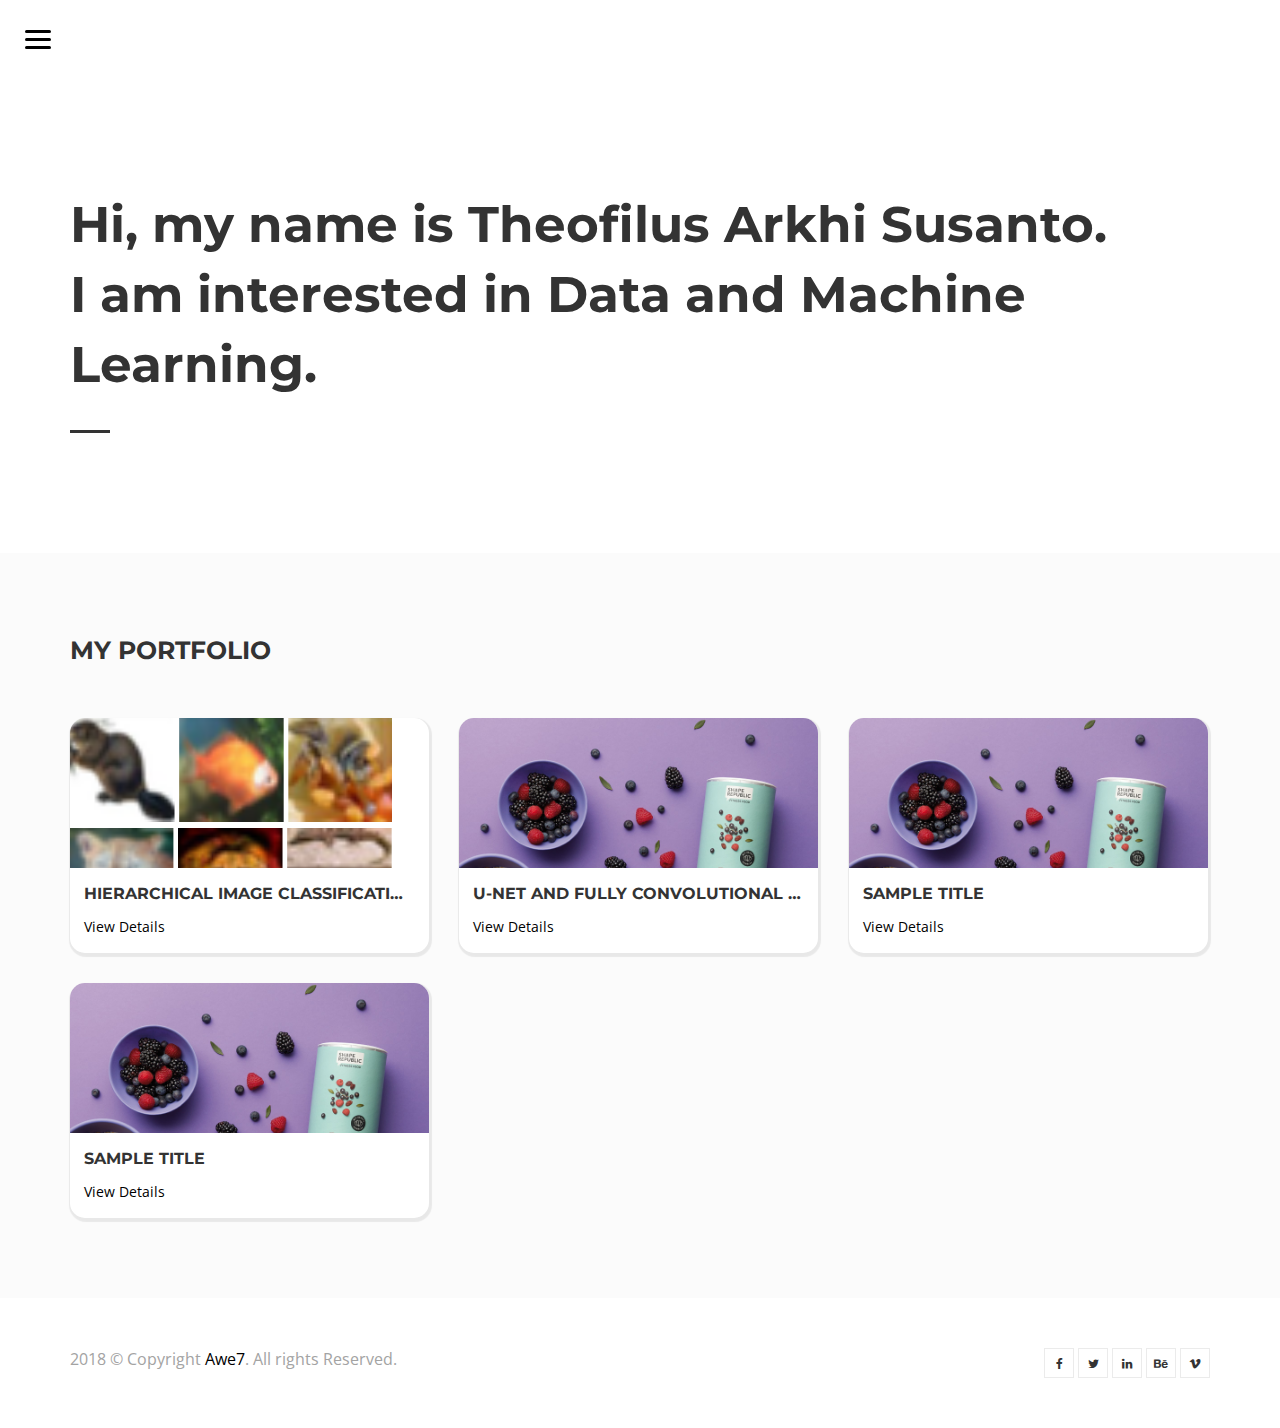
==== commit df86814d: "feat: add hnn project" ====
--- a/index.html
+++ b/index.html
@@ -26,7 +26,7 @@
 			<!-- header -->
 			<header class="header header--fixed">
 				<div class="header__inner">
-					<div class="header__logo"><a href="index.html"><img src="assets/img/logo.png" alt="" style="width: 122px;"/></a></div>
+					<!-- <div class="header__logo"><a href="index.html"><img src="assets/img/logo.png" alt="" style="width: 122px;"/></a></div> -->
 					<div class="navbar-toggle" id="fs-button">
 						<div class="navbar-icon"><span></span></div>
 					</div>
@@ -42,14 +42,14 @@
 						<ul class="wil-menu-list">
 							<li class="current-menu-item"><a href="index.html">Home</a>
 							</li>
-							<li><a href="about.html">About</a>
+							<li><a href="about.html">About Me</a>
 							</li>
-							<li><a href="work.html">Work</a>
+							<!-- <li><a href="work.html">Portfolio</a> -->
+							<!-- </li> -->
+							<!-- <li><a href="blog.html">Blog</a>
 							</li>
-							<li><a href="blog.html">Blog</a>
-							</li>
-							<li><a href="contact.html">Contact</a>
-							</li>
+							<li><a href="contact.html">Contact</a> -->
+							<!-- </li> -->
 						</ul><!--  -->
 						
 					</nav><!-- End / overlay-menu -->
@@ -67,13 +67,16 @@
 						
 						<!-- page-title -->
 						<div class="page-title">
-							<h2 class="page-title__title">Hello, my name is Erik Minimis.<br>I
-								
+							<h2 class="page-title__title">Hi, my name is Theofilus Arkhi Susanto.
+								<div class="description">
+									I am interested in Data and Machine Learning.
+								</div>
 								<!-- typing__module -->
-								<div class="typing__module">
+								<!-- <div class="typing__module">
 									<div class="typed-strings"><span>'m a web designer</span><span> do creative</span><span>'m a frontend developer</span>
 									</div><span class="typed"></span>
-								</div><!-- End / typing__module -->
+								</div> -->
+								<!-- End / typing__module -->
 								
 							</h2>
 							<p class="page-title__text"></p>
@@ -93,262 +96,105 @@
 								
 								<!-- title -->
 								<div class="title">
-									<h2 class="title__title">My work</h2>
+									<h2 class="title__title">My portfolio</h2>
 								</div><!-- End / title -->
 								
 							</div>
 						</div>
+
 						<div class="grid-css grid-css--masonry" data-col-lg="3" data-col-md="2" data-col-sm="2" data-col-xs="1" data-gap="30">
 							<div class="grid__inner">
 								<div class="grid-sizer"></div>
+
 								<div class="grid-item">
+								<div class="grid-item__inner">
+									<div class="grid-item__content-wrapper">
+										<div class=""><a href="portfolio-details/hnn.html">
+											<div class="workbox">
+												<div id="">
+													<div class="work-image">
+														<img src="assets/img/works/hnnillustration.png">
+	
+													</div>
+													<div class="work-content">
+														<h2 class="work__title">Hierarchical Image Classification
+														</h2>
+														<p class="work__text">View Details</p>
+													</div>
+												</div>
+											</div>
+										</a></div>
+									</div>
+								</div>
+								</div>
+								
+								<div class="grid-item">
+								<div class="grid-item__inner">
+									<div class="grid-item__content-wrapper">
+										<div class=""><a href="portfolio-details/forest.html"">
+											<div class="workbox">
+												<div id="">
+													<div class="work-image">
+														<img class="project-img" src="assets/img/works/01.jpg">
+	
+													</div>
+													<div class="work-content">
+														<h2 class="work__title">U-Net and Fully Convolutional Network for Forest Segmentation: A Comparative Study
+														</h2>
+														<p class="work__text">View Details</p>
+
+													</div>
+												</div>
+											</div>
+										</a></div>
+									</div>
+								</div>
+								</div>
+								
+								<div class="grid-item">
+								<div class="grid-item__inner">
+									<div class="grid-item__content-wrapper">
+										<div class=""><a href="work-detail.html">
+											<div class="workbox">
+												<div id="">
+													<div class="work-image">
+														<img class="project-img" src="assets/img/works/01.jpg">
+	
+													</div>
+													<div class="work-content">
+														<h2 class="work__title">Sample title
+														</h2>
+														<p class="work__text">View Details</p>
+													</div>
+												</div>
+											</div>
+										</a></div>
+										</div>
+									</div>
+									</div>
+									
+									<div class="grid-item">
 									<div class="grid-item__inner">
 										<div class="grid-item__content-wrapper">
-											
-											<!-- work -->
-											<div class="work"><a href="work-detail.html">
-													
-													<!-- hoverbox ef-slide-bottom -->
-													<div class="hoverbox ef-slide-bottom light">
-														
-														<!-- hb_front -->
-														<div class="hb_front"><img src="https://images.pexels.com/photos/807034/pexels-photo-807034.jpeg?w=1260&amp;h=750&amp;auto=compress&amp;cs=tinysrgb" alt=""/>
-														</div><!-- End / hb_front -->
-														
-														
-														<!-- hb_back -->
-														<div class="hb_back">
-															<h2 class="work__title">The Myth of Ugly Design</h2><span class="work__text">View detail</span>
-														</div><!-- End / hb_back -->
-														
-													</div><!-- End / hoverbox ef-slide-bottom -->
-													</a>
-											</div><!-- End / work -->
-											
+											<div class=""><a href="work-detail.html">
+												<div class="workbox">
+													<div id="">
+														<div class="work-image">
+															<img class="project-img" src="assets/img/works/01.jpg">
+		
+														</div>
+														<div class="work-content">
+															<h2 class="work__title">Sample title
+															</h2>
+															<p class="work__text">View Details</p>
+														</div>
+													</div>
+												</div>
+											</a></div>
 										</div>
 									</div>
-								</div>
-								<div class="grid-item">
-									<div class="grid-item__inner">
-										<div class="grid-item__content-wrapper">
-											
-											<!-- work -->
-											<div class="work"><a href="work-detail.html">
-													
-													<!-- hoverbox ef-move-top -->
-													<div class="hoverbox ef-move-top light">
-														
-														<!-- hb_front -->
-														<div class="hb_front"><img src="https://images.pexels.com/photos/609687/pexels-photo-609687.jpeg?w=1260&amp;h=750&amp;auto=compress&amp;cs=tinysrgb" alt=""/>
-														</div><!-- End / hb_front -->
-														
-														
-														<!-- hb_back -->
-														<div class="hb_back">
-															<h2 class="work__title">How to Create and Manage SVG Sprites</h2><span class="work__text">View detail</span>
-														</div><!-- End / hb_back -->
-														
-													</div><!-- End / hoverbox ef-move-top -->
-													</a>
-											</div><!-- End / work -->
-											
-										</div>
-									</div>
-								</div>
-								<div class="grid-item">
-									<div class="grid-item__inner">
-										<div class="grid-item__content-wrapper">
-											
-											<!-- work -->
-											<div class="work"><a href="work-detail.html">
-													
-													<!-- hoverbox ef-slide-right -->
-													<div class="hoverbox ef-slide-right light">
-														
-														<!-- hb_front -->
-														<div class="hb_front"><img src="https://images.pexels.com/photos/754949/pexels-photo-754949.jpeg?w=1260&amp;h=750&amp;auto=compress&amp;cs=tinysrgb" alt=""/>
-														</div><!-- End / hb_front -->
-														
-														
-														<!-- hb_back -->
-														<div class="hb_back">
-															<h2 class="work__title">Using Memes in Your Content</h2><span class="work__text">View detail</span>
-														</div><!-- End / hb_back -->
-														
-													</div><!-- End / hoverbox ef-slide-right -->
-													</a>
-											</div><!-- End / work -->
-											
-										</div>
-									</div>
-								</div>
-								<div class="grid-item">
-									<div class="grid-item__inner">
-										<div class="grid-item__content-wrapper">
-											
-											<!-- work -->
-											<div class="work"><a href="work-detail.html">
-													
-													<!-- hoverbox ef-zoom-in -->
-													<div class="hoverbox ef-zoom-in light">
-														
-														<!-- hb_front -->
-														<div class="hb_front"><img src="https://images.pexels.com/photos/794578/pexels-photo-794578.jpeg?w=1260&amp;h=750&amp;auto=compress&amp;cs=tinysrgb" alt=""/>
-														</div><!-- End / hb_front -->
-														
-														
-														<!-- hb_back -->
-														<div class="hb_back">
-															<h2 class="work__title">Is UX Really That Important?</h2><span class="work__text">View detail</span>
-														</div><!-- End / hb_back -->
-														
-													</div><!-- End / hoverbox ef-zoom-in -->
-													</a>
-											</div><!-- End / work -->
-											
-										</div>
-									</div>
-								</div>
-								<div class="grid-item">
-									<div class="grid-item__inner">
-										<div class="grid-item__content-wrapper">
-											
-											<!-- work -->
-											<div class="work"><a href="work-detail.html">
-													
-													<!-- hoverbox ef-zoom-in -->
-													<div class="hoverbox ef-zoom-in light">
-														
-														<!-- hb_front -->
-														<div class="hb_front"><img src="https://images.pexels.com/photos/580649/pexels-photo-580649.jpeg?w=1260&amp;h=750&amp;auto=compress&amp;cs=tinysrgb" alt=""/>
-														</div><!-- End / hb_front -->
-														
-														
-														<!-- hb_back -->
-														<div class="hb_back">
-															<h2 class="work__title">Best National Locations</h2><span class="work__text">View detail</span>
-														</div><!-- End / hb_back -->
-														
-													</div><!-- End / hoverbox ef-zoom-in -->
-													</a>
-											</div><!-- End / work -->
-											
-										</div>
-									</div>
-								</div>
-								<div class="grid-item">
-									<div class="grid-item__inner">
-										<div class="grid-item__content-wrapper">
-											
-											<!-- work -->
-											<div class="work"><a href="work-detail.html">
-													
-													<!-- hoverbox ef-slide-right -->
-													<div class="hoverbox ef-slide-right light">
-														
-														<!-- hb_front -->
-														<div class="hb_front"><img src="https://images.pexels.com/photos/290386/pexels-photo-290386.jpeg?w=1260&amp;h=750&amp;auto=compress&amp;cs=tinysrgb" alt=""/>
-														</div><!-- End / hb_front -->
-														
-														
-														<!-- hb_back -->
-														<div class="hb_back">
-															<h2 class="work__title">Best National Locations</h2><span class="work__text">View detail</span>
-														</div><!-- End / hb_back -->
-														
-													</div><!-- End / hoverbox ef-slide-right -->
-													</a>
-											</div><!-- End / work -->
-											
-										</div>
-									</div>
-								</div>
-								<div class="grid-item">
-									<div class="grid-item__inner">
-										<div class="grid-item__content-wrapper">
-											
-											<!-- work -->
-											<div class="work"><a href="work-detail.html">
-													
-													<!-- hoverbox ef-move-right -->
-													<div class="hoverbox ef-move-right light">
-														
-														<!-- hb_front -->
-														<div class="hb_front"><img src="https://images.pexels.com/photos/792906/pexels-photo-792906.jpeg?w=1260&amp;h=750&amp;auto=compress&amp;cs=tinysrgb" alt=""/>
-														</div><!-- End / hb_front -->
-														
-														
-														<!-- hb_back -->
-														<div class="hb_back">
-															<h2 class="work__title">Free PSD Files</h2><span class="work__text">View detail</span>
-														</div><!-- End / hb_back -->
-														
-													</div><!-- End / hoverbox ef-move-right -->
-													</a>
-											</div><!-- End / work -->
-											
-										</div>
-									</div>
-								</div>
-								<div class="grid-item">
-									<div class="grid-item__inner">
-										<div class="grid-item__content-wrapper">
-											
-											<!-- work -->
-											<div class="work"><a href="work-detail.html">
-													
-													<!-- hoverbox ef-move-bottom -->
-													<div class="hoverbox ef-move-bottom light">
-														
-														<!-- hb_front -->
-														<div class="hb_front"><img src="https://images.pexels.com/photos/789140/pexels-photo-789140.jpeg?h=350&amp;auto=compress&amp;cs=tinysrgb" alt=""/>
-														</div><!-- End / hb_front -->
-														
-														
-														<!-- hb_back -->
-														<div class="hb_back">
-															<h2 class="work__title">5 Ways to Use 404 Pages</h2><span class="work__text">View detail</span>
-														</div><!-- End / hb_back -->
-														
-													</div><!-- End / hoverbox ef-move-bottom -->
-													</a>
-											</div><!-- End / work -->
-											
-										</div>
-									</div>
-								</div>
-								<div class="grid-item">
-									<div class="grid-item__inner">
-										<div class="grid-item__content-wrapper">
-											
-											<!-- work -->
-											<div class="work"><a href="work-detail.html">
-													
-													<!-- hoverbox ef-move-bottom -->
-													<div class="hoverbox ef-move-bottom light">
-														
-														<!-- hb_front -->
-														<div class="hb_front"><img src="https://images.pexels.com/photos/15382/pexels-photo.jpg?h=350&amp;auto=compress&amp;cs=tinysrgb" alt=""/>
-														</div><!-- End / hb_front -->
-														
-														
-														<!-- hb_back -->
-														<div class="hb_back">
-															<h2 class="work__title">5 Ways to Use 404 Pages</h2><span class="work__text">View detail</span>
-														</div><!-- End / hb_back -->
-														
-													</div><!-- End / hoverbox ef-move-bottom -->
-													</a>
-											</div><!-- End / work -->
-											
-										</div>
-									</div>
-								</div>
+									</div>
 							</div>
-						</div>
-						<div class="awe-text-center mt-50">
-							<a class="md-btn md-btn--outline-primary" href="#">all work
-							</a>
 						</div>
 					</div>
 				</section>
--- a/assets/css/main.css
+++ b/assets/css/main.css
@@ -178,6 +178,11 @@
     border: 0;
 }
 
+.center{
+    display: flex;
+    justify-content: center;
+    /* align-items: center; */
+}
 /* table Responsive */
 
 .table-responsive-01 {
@@ -235,12 +240,12 @@
 }
 
 a {
-    color: #ff594f;
+    color: #000000;
 }
 
 a:hover {
-    text-decoration: line-through;
-    color: #ff594f;
+    /* text-decoration: ; */
+    color: #04bcd4;
 }
 
 a:focus {
@@ -314,7 +319,7 @@
 .md-btn:hover {
     background-color: #ebebeb;
     color: #000;
-    text-decoration: line-through;
+    /* text-decoration: line-through; */
 }
 
 .md-btn[disabled] {
@@ -956,8 +961,8 @@
 }
 
 .overlay-menu ul li.active > a, .overlay-menu ul li a:hover {
-    color: #ff594f;
-    text-decoration: line-through;
+    color: #31b0d5;
+    /* text-decoration: line-through; */
 }
 
 .fs-button {
@@ -1714,7 +1719,7 @@
 }
 
 .grid-css .grid-item .grid-item__inner .grid-item__content-wrapper {
-    background-color: #ccc;
+    /* background-color: #ccc; */
 }
 
 .grid-css.grid-css--grid .grid-item__content-wrapper {
@@ -1745,6 +1750,47 @@
     color: #555;
     padding: 5px 10px;
 }
+
+
+/* WORKBOX */
+.workbox {
+    position: relative;
+    overflow: hidden;
+    padding-top: 0 !important;
+    z-index: 9;
+    background-color: #FFFFFF;
+    border-radius: 15px;
+    box-shadow: 1px 2px 1px 2px rgba(0, 0, 0, 0.074);
+    box-shadow: inset;
+}
+.work-image {
+    height: 150px;
+    overflow: hidden;
+    object-fit: fill;
+
+}
+.work-content {
+    height: 85px;
+    /* overflow: ; */
+    padding-left: 4% !important;
+    padding-right: 4% !important;
+    padding-top: 4% !important;
+    padding-bottom: 15% !important;
+    /* overflow: scroll; */
+    
+
+}
+
+/* .workbox.light .hb_back {
+    background-color: rgba(255, 255, 255, .8);
+    color: #333;
+}
+
+.workbox.light .hb_back h2, .hoverbox.light .hb_back h3,
+.workbox.light .hb_back h4 {
+    color: #333;
+} */
+
 
 /* 10. hoverbox
 --------------------------------------------------------------------------------*/
@@ -2306,6 +2352,10 @@
 
 .work-detail__entry .work-img {
     margin-top: 30px;
+    width: 100%;
+    height: 100%;
+    display: flex;
+    justify-content: center;
 }
 
 /* 19. work
@@ -2325,22 +2375,31 @@
     font-weight: bold;
     margin-top: 0;
     margin-bottom: 0;
+    overflow:hidden; 
+    white-space:nowrap; 
+    overflow-wrap: break-word;
+    text-overflow:ellipsis;
+    /* text-overflow: ellipsis; */
+    
 }
 
 @media (min-width: 320px) {
     .work__title {
-        font-size: calc(.45455vw + 16.54545px);
+        font-size: calc(.45455vw + 10.54545px);
     }
 }
 
 @media (min-width: 1200px) {
     .work__title {
-        font-size: 22px;
+        /* font-size: 22px; */
     }
 }
 
 .work__text {
     font-size: 14px;
+    position: absolute;
+    bottom: 0;
+    
 }
 
 @media (min-width: 993px) {
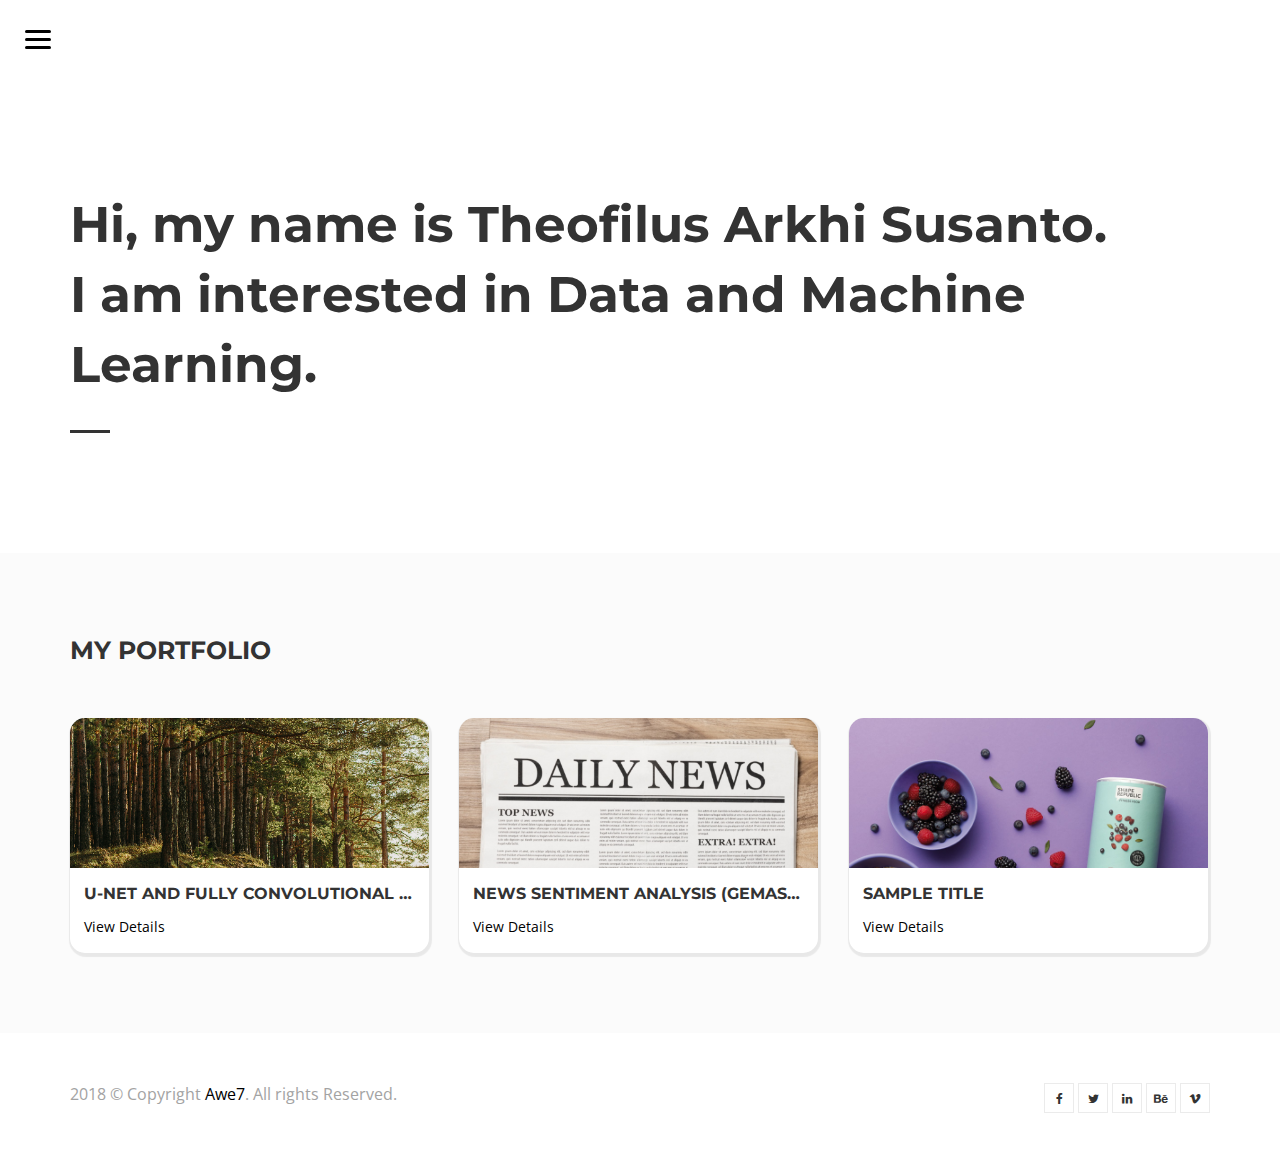
==== commit 74050b2a: "add gemastik projects" ====
--- a/index.html
+++ b/index.html
@@ -106,7 +106,7 @@
 							<div class="grid__inner">
 								<div class="grid-sizer"></div>
 
-								<div class="grid-item">
+								<!-- <div class="grid-item">
 								<div class="grid-item__inner">
 									<div class="grid-item__content-wrapper">
 										<div class=""><a href="portfolio-details/hnn.html">
@@ -126,7 +126,7 @@
 										</a></div>
 									</div>
 								</div>
-								</div>
+								</div> -->
 								
 								<div class="grid-item">
 								<div class="grid-item__inner">
@@ -135,7 +135,7 @@
 											<div class="workbox">
 												<div id="">
 													<div class="work-image">
-														<img class="project-img" src="assets/img/works/01.jpg">
+														<img class="project-img" src="assets/img/works/forest/fillust.jpg">
 	
 													</div>
 													<div class="work-content">
@@ -154,15 +154,15 @@
 								<div class="grid-item">
 								<div class="grid-item__inner">
 									<div class="grid-item__content-wrapper">
-										<div class=""><a href="work-detail.html">
+										<div class=""><a href="portfolio-details/news.html">
 											<div class="workbox">
 												<div id="">
 													<div class="work-image">
-														<img class="project-img" src="assets/img/works/01.jpg">
+														<img class="project-img" src="assets/img/works/news/newspaperillust.jpg">
 	
 													</div>
 													<div class="work-content">
-														<h2 class="work__title">Sample title
+														<h2 class="work__title">News Sentiment Analysis (Gemastik XV)
 														</h2>
 														<p class="work__text">View Details</p>
 													</div>
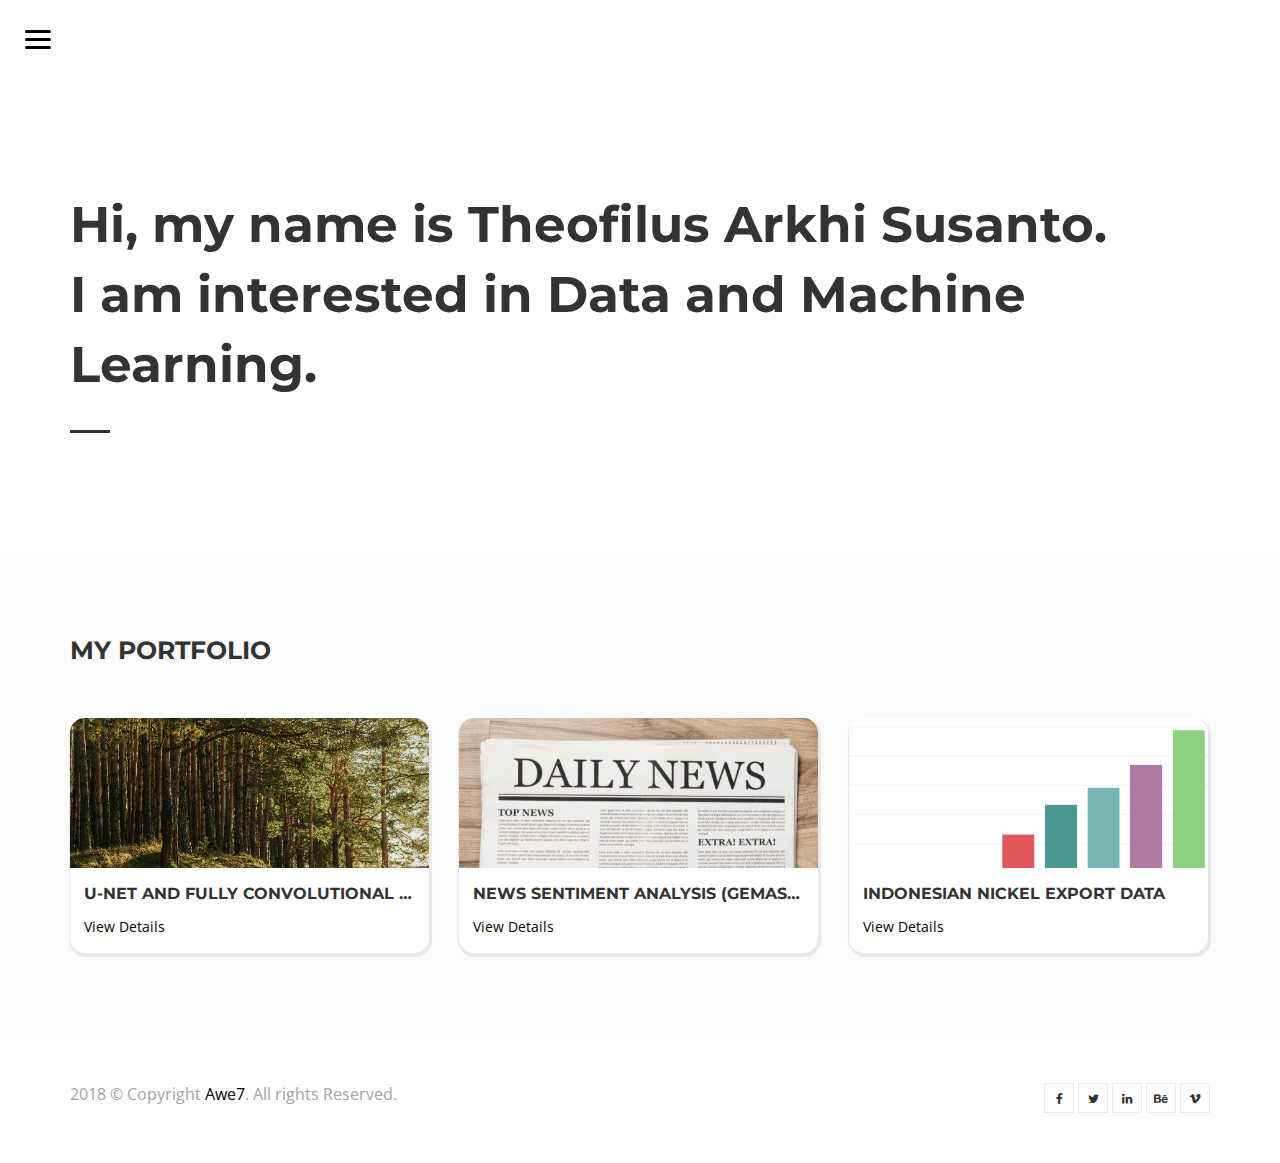
==== commit d5065210: "feat: add additional entries" ====
--- a/index.html
+++ b/index.html
@@ -176,15 +176,15 @@
 									<div class="grid-item">
 									<div class="grid-item__inner">
 										<div class="grid-item__content-wrapper">
-											<div class=""><a href="work-detail.html">
+											<div class=""><a href="portfolio-details/nickel.html">
 												<div class="workbox">
 													<div id="">
 														<div class="work-image">
-															<img class="project-img" src="assets/img/works/01.jpg">
+															<img class="project-img" src="assets/img/works/nickel/chartillust.png">
 		
 														</div>
 														<div class="work-content">
-															<h2 class="work__title">Sample title
+															<h2 class="work__title">Indonesian Nickel Export Data
 															</h2>
 															<p class="work__text">View Details</p>
 														</div>
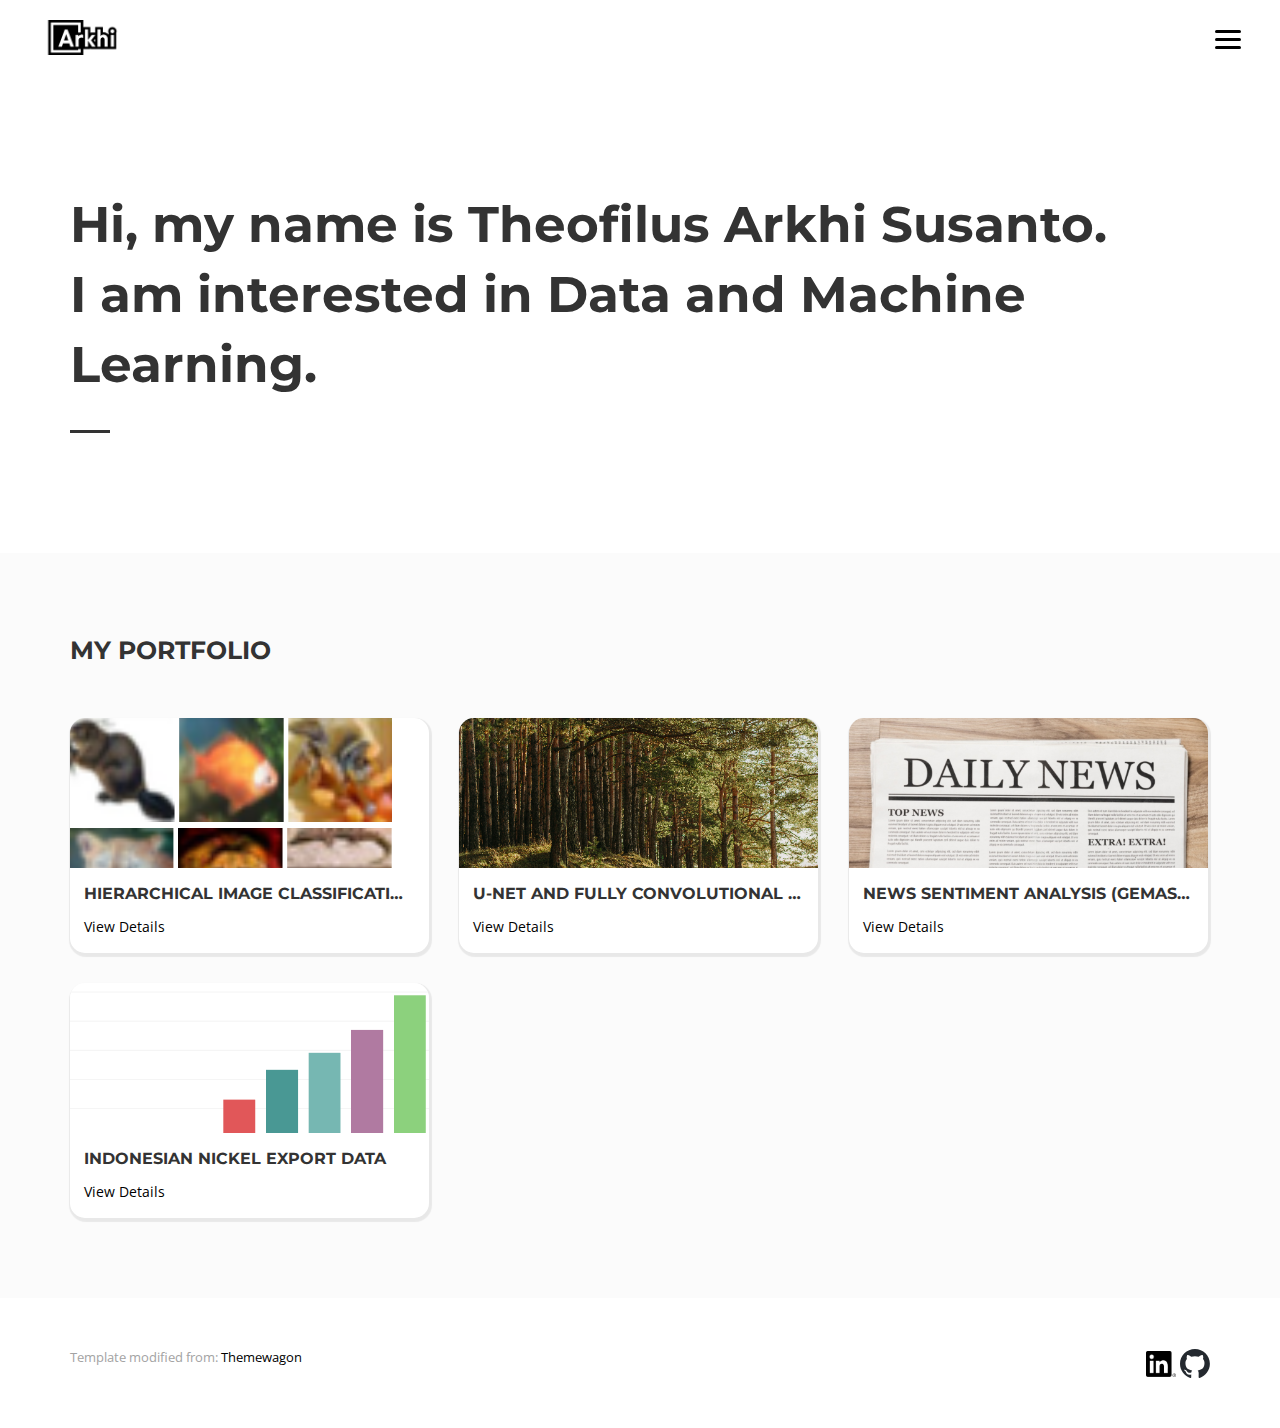
==== commit 7b9e0424: "feat: add more project, deal with css" ====
--- a/index.html
+++ b/index.html
@@ -26,7 +26,7 @@
 			<!-- header -->
 			<header class="header header--fixed">
 				<div class="header__inner">
-					<!-- <div class="header__logo"><a href="index.html"><img src="assets/img/logo.png" alt="" style="width: 122px;"/></a></div> -->
+					<div class="header__logo"><a href="index.html"><img src="assets/img/logo.png" alt="" style="width: 122px;"/></a></div>
 					<div class="navbar-toggle" id="fs-button">
 						<div class="navbar-icon"><span></span></div>
 					</div>
@@ -106,14 +106,14 @@
 							<div class="grid__inner">
 								<div class="grid-sizer"></div>
 
-								<!-- <div class="grid-item">
+								<div class="grid-item">
 								<div class="grid-item__inner">
 									<div class="grid-item__content-wrapper">
 										<div class=""><a href="portfolio-details/hnn.html">
 											<div class="workbox">
 												<div id="">
 													<div class="work-image">
-														<img src="assets/img/works/hnnillustration.png">
+														<img src="assets/img/works/hnn/hnnillustration.png">
 	
 													</div>
 													<div class="work-content">
@@ -126,7 +126,7 @@
 										</a></div>
 									</div>
 								</div>
-								</div> -->
+								</div>
 								
 								<div class="grid-item">
 								<div class="grid-item__inner">
@@ -208,34 +208,24 @@
 				<div class="container">
 					<div class="row">
 						<div class="col-md-6 col-lg-6 ">
-							<p class="footer__coppy">2018 &copy; Copyright <a href="http://awe7.com/">Awe7</a>. All rights Reserved.</p>
+							<p class="footer__coppy" style="font-size: small;">Template modified from: <a href="https://themewagon.com/themes/free-responsive-personal-portfolio-template-download-minimus/">Themewagon</a></p>
 						</div>
 						<div class="col-md-6 col-lg-6 ">
 							<div class="footer__social">
 								
 								<!-- social-icon -->
-								<a class="social-icon" href="#"><i class="social-icon__icon fa fa-facebook"></i>
-								</a><!-- End / social-icon -->
-								
+								<!-- <a class="social-icon" href="#"><i class="social-icon__icon fa fa-facebook"></i>
+								</a> -->
+								<!-- End / social-icon -->
 								
 								<!-- social-icon -->
-								<a class="social-icon" href="#"><i class="social-icon__icon fa fa-twitter"></i>
-								</a><!-- End / social-icon -->
-								
+								<a class="social-icon" href="https://www.linkedin.com/in/theofilus-arkhi-susanto-a2609b211/"><img class="" src="assets/img/icons/LIblack.png"></img>
+								</a>
+								<!-- End / social-icon -->
 								
 								<!-- social-icon -->
-								<a class="social-icon" href="#"><i class="social-icon__icon fa fa-linkedin"></i>
-								</a><!-- End / social-icon -->
-								
-								
-								<!-- social-icon -->
-								<a class="social-icon" href="#"><i class="social-icon__icon fa fa-behance"></i>
-								</a><!-- End / social-icon -->
-								
-								
-								<!-- social-icon -->
-								<a class="social-icon" href="#"><i class="social-icon__icon fa fa-vimeo"></i>
-								</a><!-- End / social-icon -->
+								<a class="social-icon" href="https://github.com/fujimotoAr/"><img class="" src="assets/img/icons/github-mark.svg"></img>
+								</a>
 								
 							</div>
 						</div>
--- a/assets/css/main.css
+++ b/assets/css/main.css
@@ -2222,7 +2222,7 @@
 }
 
 .awe-skin-dark .progress__wrap {
-    background-color: #666;
+    background-color: #5e5e5e;
 }
 
 /* 15. socialicon
@@ -2236,13 +2236,13 @@
     font-size: 12px;
     color: #333;
     text-align: center;
-    border: 1px solid #ebebeb;
+    /* border: 1px solid #ebebeb; */
     transition: all .3s ease;
 }
 
 .social-icon:hover {
-    border-color: #ff594f;
-    background-color: #ff594f;
+    border-color: #04bcd46b;
+    background-color: #04bcd46b;
     color: #fff;
 }
 
